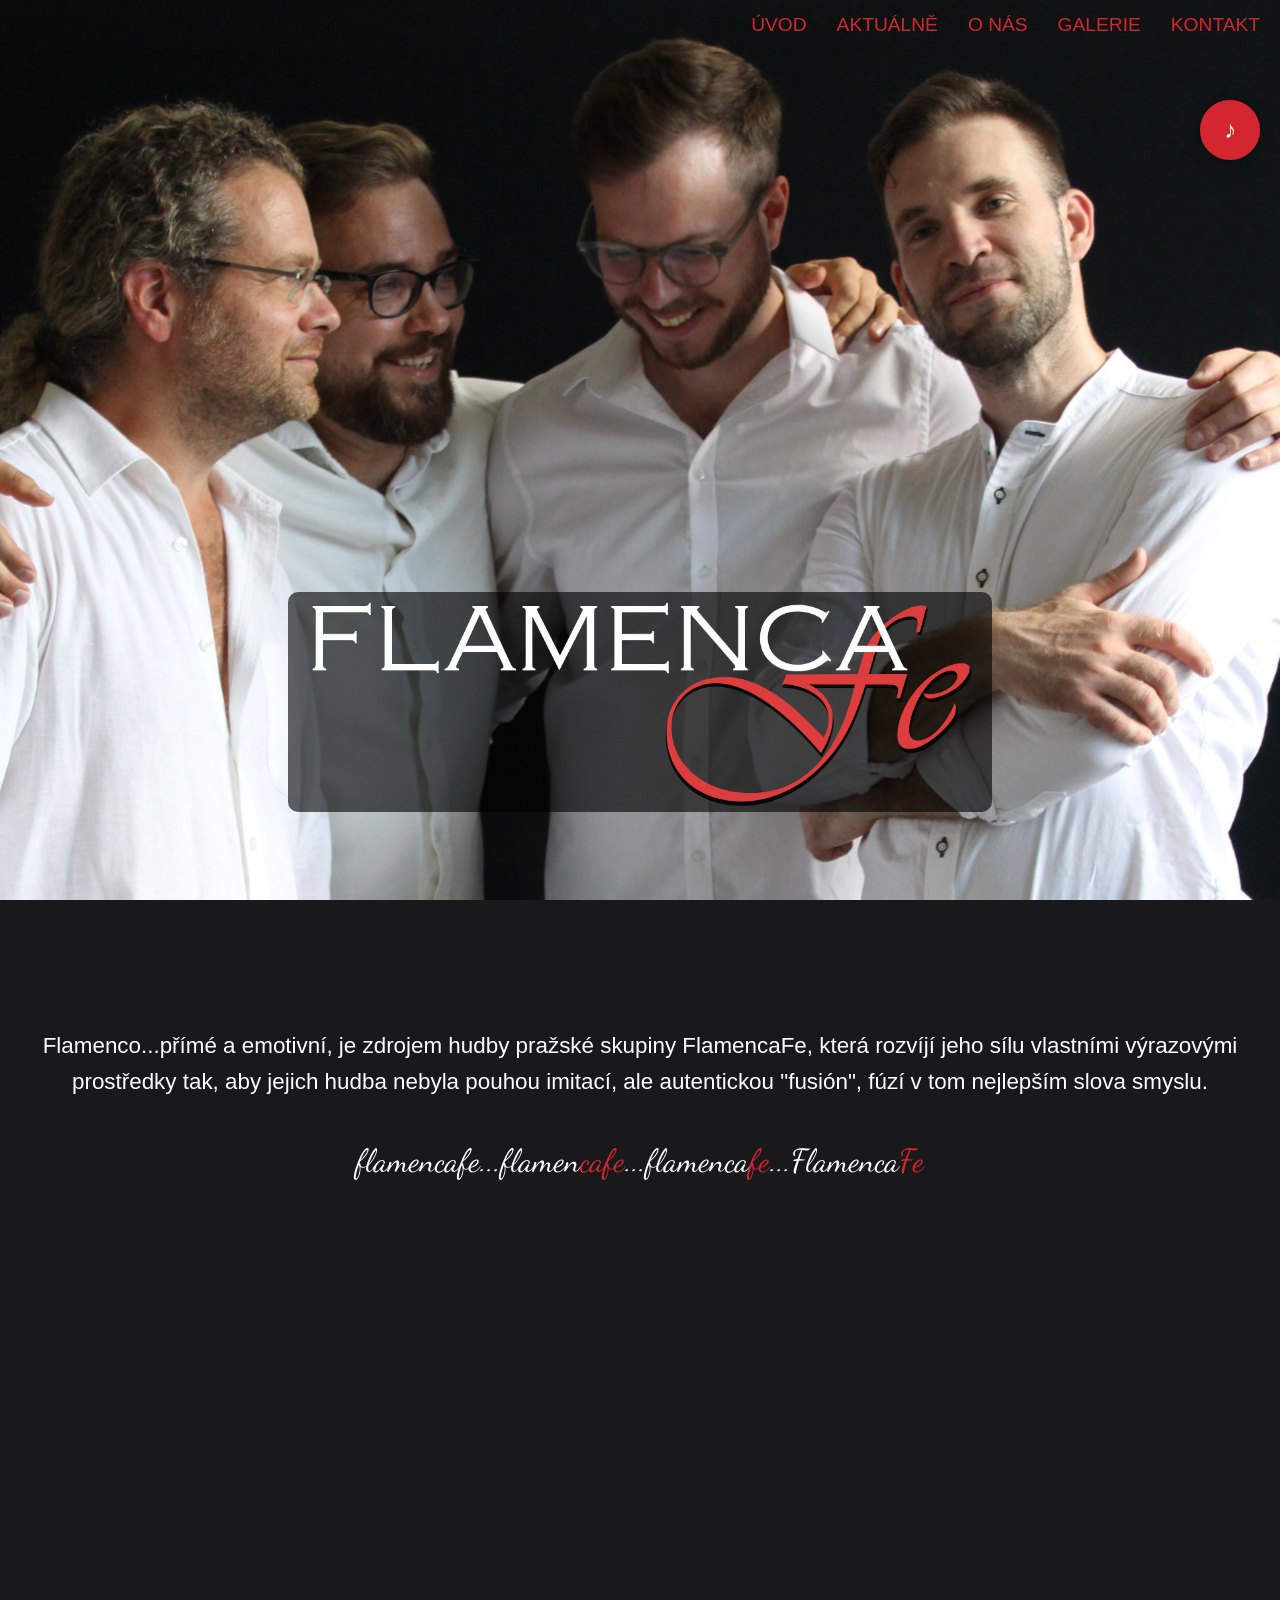
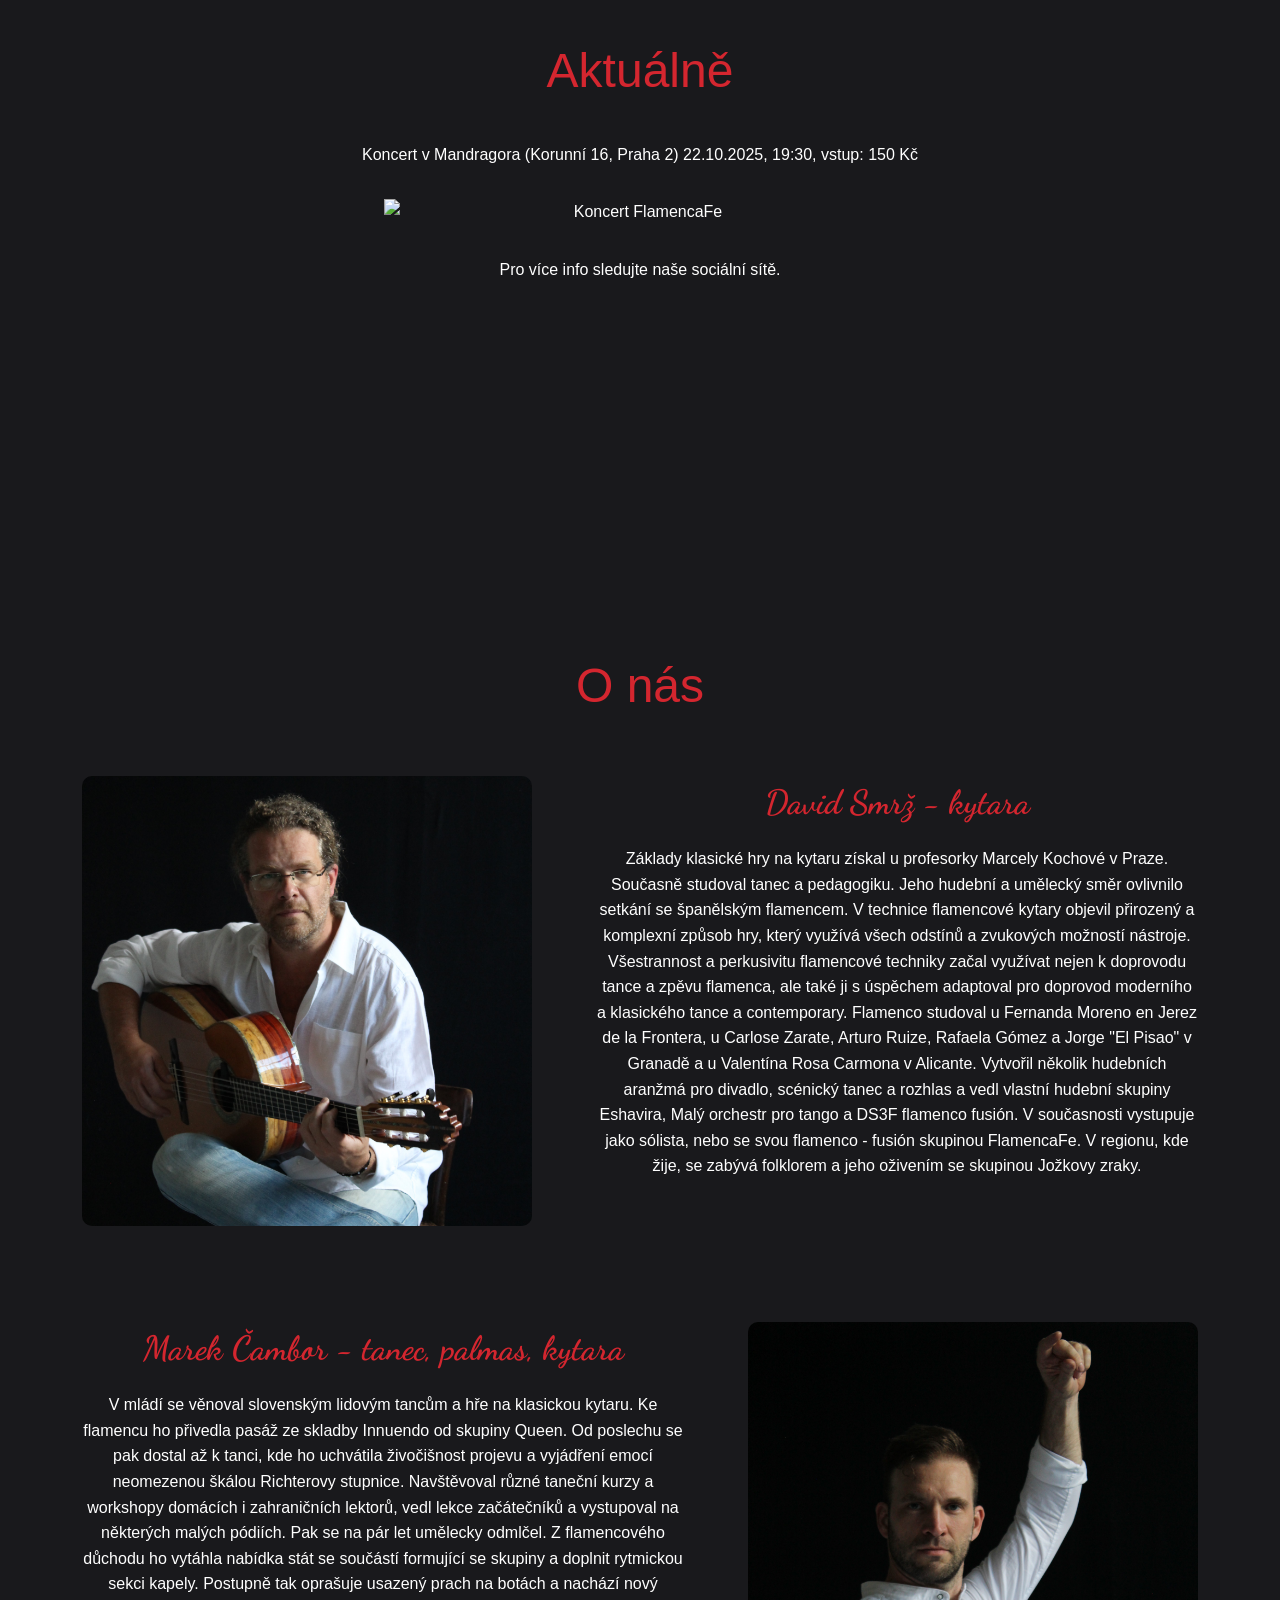
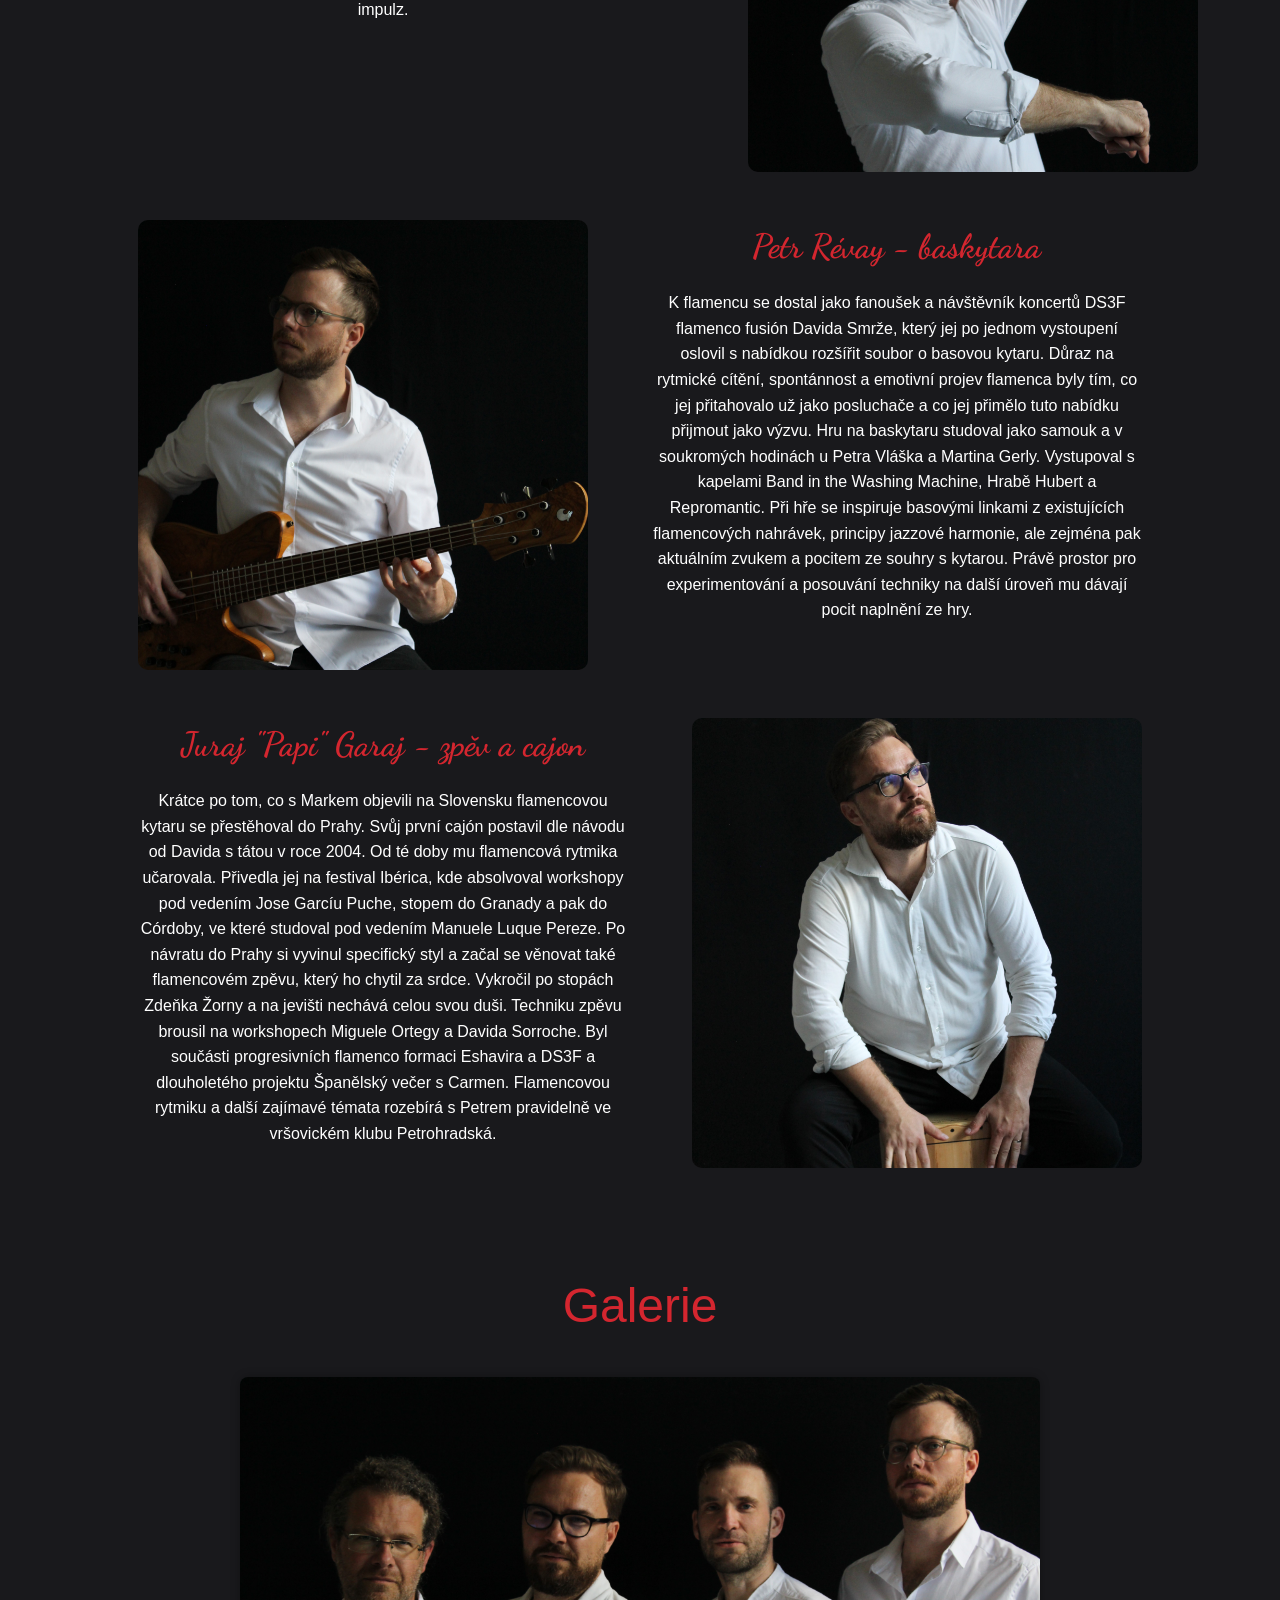
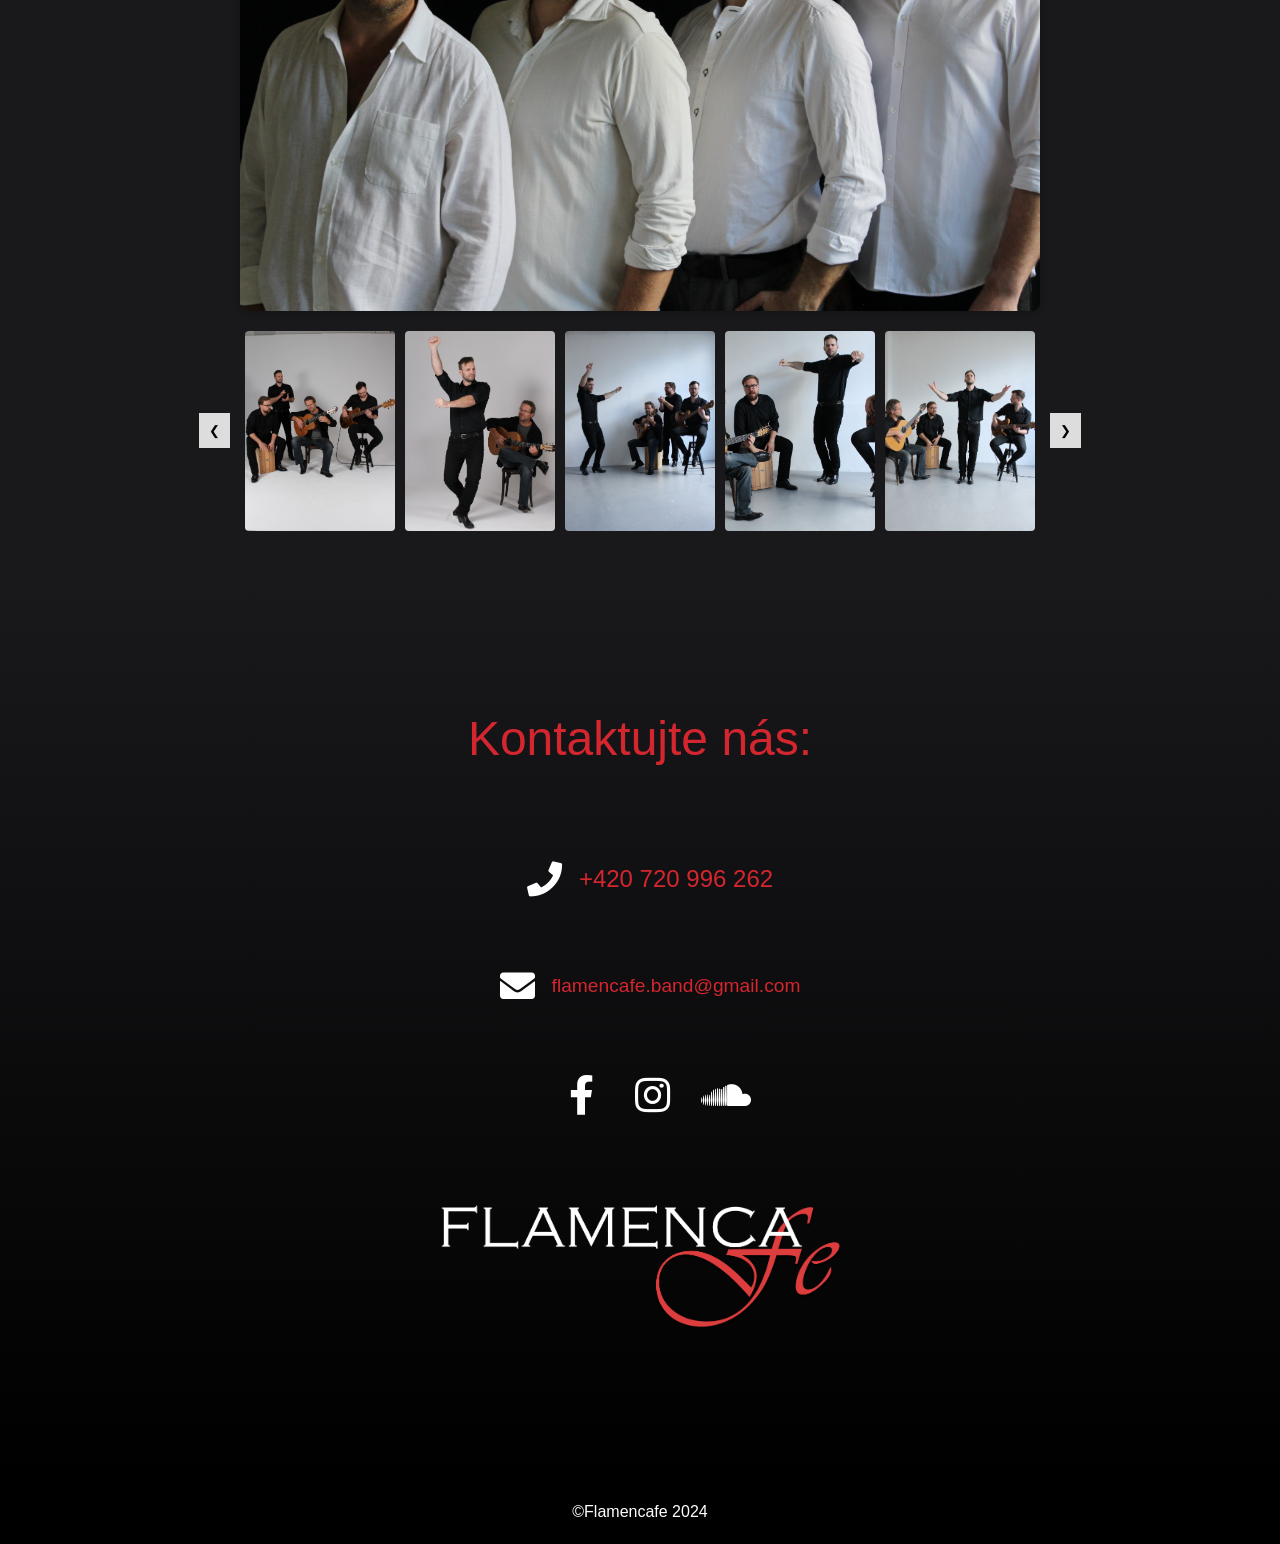
==== index.html @ 0afe52b1 "Add new band photo, cover photo, band members images and gallery styles corrections." ====
<!DOCTYPE html>
<html lang="cs">
<head>
  <meta charset="UTF-8">
  <meta name="viewport" content="width=device-width, initial-scale=1.0">
  <meta name="description" content="Prezenční stránky hudební skupiny hrajíci žánr Flamenco.">
  <meta name="google-site-verification" content="7YP0Dvv-go7dPs747GbkactQHM1KFZvN40IT4ejMWDQ" />
  <title>Flamencafe / flamenco hudební skupina<</title>
  <link rel="stylesheet" href="./styles/general.css">
  <link rel="stylesheet" href="./styles/header.css">
  <link rel="stylesheet" href="./styles/home.css">
  <link rel="stylesheet" href="./styles/about.css">
  <link rel="stylesheet" href="./styles/gallery.css">
  <link rel="stylesheet" href="./styles/contact.css">
  <link rel="stylesheet" href="./styles/footer.css">
  <link rel="stylesheet" href="./styles/responsive.css">
  <link rel="stylesheet" href="https://use.fontawesome.com/releases/v5.15.1/css/all.css">
</head>
<body> 
  <main>
  <header>
    <nav class="navbar" id="navbar">
      <div class="menu-icon" onclick="toggleMenu()">☰</div>
        <ul class="nav-links hide">
          <li class="nav-item">
            <a class="nav-link" href="#uvod">ÚVOD</a>
          </li> 
          <li class="nav-item">
            <a class="nav-link" href="#aktualne">AKTUÁLNĚ</a>
          </li>
          <li class="nav-item">
            <a class="nav-link" href="#onas">O NÁS</a>
          </li>
          <li class="nav-item">
            <a class="nav-link" href="#galerie">GALERIE</a>
          </li>
          <li class="nav-item">
            <a class="nav-link" href="#kontakty">KONTAKT</a>
          </li>
        </ul>
    </nav>
  </header>

  <section id="uvod">  
    <div class="custom-soundcloud">
      <button id="play-soundcloud" class="floating-note">
        ♪
      </button>
      <div id="soundcloud-player" class="soundcloud-player" style="display: none;">
      </div>
    </div>
    <div class="home-content">
      <img class="home-logo" src="./img/logo/FlamencafeLogo2.png" alt="Band logo">
    </div>   
  </section>

  <section class="intro-text">
    <div class="about-text">
      <p>
        Flamenco...přímé a emotivní, je zdrojem hudby pražské skupiny FlamencaFe, která rozvíjí jeho sílu vlastními výrazovými prostředky tak, aby jejich hudba nebyla pouhou imitací, ale autentickou "fusión", fúzí v tom nejlepším slova smyslu.
      </p>
      <p class="logo-variation">
         flamencafe...flamen<span>cafe</span>...flamenca<span>fe</span>...Flamenca<span>Fe</span>
      </p>
    </div>
  </section> 
    <section id="aktualne">
      <h1>Aktuálně</h1>
      <p>
        Koncert v Mandragora (Korunní 16, Praha 2) 22.10.2025, 19:30, vstup: 150 Kč
      </p>
      <img class="poster" src="./img/posters/mandragora-black.png" alt="Koncert FlamencaFe">
      <p>
        Pro více info sledujte naše sociální sítě.
      </p>
    </section>

    <section id="onas">
      <div class="about-content"> 
        <h1>O nás</h1>
        <div class="band-members">
          <div class="about-member-container">
          <div class="about-member">
            <div class="img-member">
              <div class="img-member-container">
                <img src="./img/portrets/david.JPG" alt="band member">
              </div>
            </div>
            <article class="member-info">
              <div class="member-name">
                <h3>David Smrž - kytara</h3>
              </div>
                <div class="member-bio">
                  <p>
                    Základy klasické hry na kytaru získal u profesorky Marcely Kochové v Praze. Současně studoval tanec a pedagogiku. 
                    Jeho hudební a umělecký směr ovlivnilo setkání se španělským flamencem. V technice flamencové kytary objevil přirozený a komplexní způsob hry, který využívá všech odstínů a zvukových možností nástroje. Všestrannost a perkusivitu flamencové techniky začal využívat nejen k doprovodu tance a zpěvu flamenca, ale také ji s úspěchem adaptoval pro doprovod moderního a klasického tance a contemporary.  
                    Flamenco studoval u Fernanda Moreno en Jerez de la Frontera, u Carlose Zarate, Arturo Ruize, Rafaela Gómez a Jorge "El Pisao" v Granadě a u Valentína Rosa Carmona v Alicante. 
                    Vytvořil několik hudebních aranžmá pro divadlo, scénický tanec a rozhlas a vedl vlastní hudební skupiny Eshavira, Malý orchestr pro tango a DS3F flamenco fusión.   
                    V současnosti vystupuje jako sólista, nebo se svou flamenco - fusión skupinou FlamencaFe. V regionu, kde žije, se zabývá  folklorem a jeho oživením se skupinou Jožkovy zraky.
                  </p>
                </div>
              </article>
              </div>
            </div>
          <div class="about-member-container">
            <div class="about-member">
              <article class="member-info">
                <div class="member-name">
                  <h3>Marek Čambor - tanec, palmas, kytara </h3>
                </div>
                <div class="member-bio">
                  <p>
                    V mládí se věnoval slovenským lidovým tancům a hře na klasickou kytaru. 
                    Ke flamencu ho přivedla pasáž ze skladby Innuendo od skupiny Queen. Od poslechu se pak dostal až k tanci, kde ho uchvátila živočišnost projevu a vyjádření emocí neomezenou škálou Richterovy stupnice. 
                    Navštěvoval různé taneční kurzy a workshopy domácích i zahraničních lektorů, vedl lekce začátečníků a vystupoval na některých malých pódiích. Pak se na pár let umělecky odmlčel. 
                    Z flamencového důchodu ho vytáhla nabídka stát se součástí formující se skupiny a doplnit rytmickou sekci kapely. Postupně tak oprašuje usazený prach na botách a nachází nový impulz.
                  </p>
                </div>
              </article>
            <div class="img-member">
              <div class="img-member-container">
                <img src="./img/portrets/marek.JPG" alt="band member"> 
              </div>
            </div>
          </div>
          <div class="about-member-container">
            <div class="about-member">
              <div class="img-member">
                <div class="img-member-container">
                  <img src="./img/portrets/petr.JPG" alt="band member">
                </div>
              </div>
              <article class="member-info">
                <div class="member-name">
                  <h3>Petr Révay - baskytara</h3>
                </div>
                <div class="member-bio">
                  <p>
                    K flamencu se dostal jako fanoušek a návštěvník koncertů DS3F flamenco fusión Davida Smrže, který jej po jednom vystoupení oslovil s nabídkou rozšířit soubor o basovou kytaru. 
                    Důraz na rytmické cítění, spontánnost a emotivní projev flamenca byly tím, co jej přitahovalo už jako posluchače a co jej přimělo tuto nabídku přijmout jako výzvu. 
                    Hru na baskytaru studoval jako samouk a v soukromých hodinách u Petra Vláška a Martina Gerly. 
                    Vystupoval s kapelami Band in the Washing Machine, Hrabě Hubert a Repromantic. 
                    Při hře se inspiruje basovými linkami z existujících flamencových nahrávek, principy jazzové harmonie, ale zejména pak aktuálním zvukem a pocitem ze souhry s kytarou. 
                    Právě prostor pro experimentování a posouvání techniky na další úroveň mu dávají pocit naplnění ze hry.
                  </p>
                </div>
              </article>
            </div>
          </div>
          <div class="about-member-container">
            <div class="about-member">
              <article class="member-info">
                <div class="member-name">
                  <h3>Juraj "Papi" Garaj - zpěv a cajon</h3>
                </div>
                <div class="member-bio">
                  <p>
                    Krátce po tom, co s Markem objevili na Slovensku flamencovou kytaru se přestěhoval do Prahy. Svůj první cajón postavil dle návodu od Davida s tátou v roce 2004. Od té doby mu flamencová rytmika učarovala. Přivedla jej na festival Ibérica, kde absolvoval workshopy pod vedením Jose Garcíu Puche, stopem do Granady a pak do Córdoby, ve které studoval pod vedením Manuele Luque Pereze. Po návratu do Prahy si vyvinul specifický styl a začal se věnovat také flamencovém zpěvu, který ho chytil za srdce. Vykročil po stopách Zdeňka Žorny a na jevišti nechává celou svou duši. Techniku zpěvu brousil na workshopech Miguele Ortegy a Davida Sorroche. Byl součásti progresivních flamenco formaci Eshavira a DS3F a dlouholetého projektu Španělský večer s Carmen. Flamencovou rytmiku a další zajímavé témata rozebírá s Petrem pravidelně ve vršovickém klubu Petrohradská.
                  </p>
                </div>
              </article>
            <div class="img-member">
              <div class="img-member-container">
                <img src="./img/portrets/duri.JPG" alt="band member"> 
              </div>
              </div>
            </div>
            </div>
          </div>
        </div>
    </section>

    <div id="myModal" class="modal">
      <span class="close">&times;</span>
      <img class="modal-content" id="img01">
      <div id="caption"></div>
      <a class="modal-arrow_p" onclick="previousImage()">&#10094;</a>
      <a class="modal-arrow_n" onclick="nextImage()">&#10095;</a>
    </div>

    <section id="galerie">
      <div class="gallery">
        <h1>Galerie</h1>
        <div class="main-photo-container">
            <img id="mainImage" src="./img/gallery/IMG_0416.JPG" alt="Fotka skupiny FlamencaFe" onclick="openModal()">
        </div>
        <div class="preview-container">
            <button class="slide-arrow prev-arrow">&#10094;</button>
            <div class="preview-slider">
                <img class="preview-photo" onclick="changeMainImage('./img/gallery/IMG_0032.jpg')" src="./img/gallery/IMG_0032.jpg" alt="FlamencaFe skupina">
                <img class="preview-photo" onclick="changeMainImage('./img/gallery/IMG_0100.JPG')" src="./img/gallery/IMG_0100.JPG" alt="FlamencaFe skupina">
                <img class="preview-photo" onclick="changeMainImage('./img/gallery/IMG_0221.JPG')" src="./img/gallery/IMG_0221.JPG" alt="FlamencaFe skupina">
                <img class="preview-photo" onclick="changeMainImage('./img/gallery/IMG_0257.JPG')" src="./img/gallery/IMG_0257.JPG" alt="FlamencaFe skupina">
                <img class="preview-photo" onclick="changeMainImage('./img/gallery/IMG_0325.JPG')" src="./img/gallery/IMG_0325.JPG" alt="FlamencaFe skupina">
                <img class="preview-photo" onclick="changeMainImage('./img/gallery/IMG_0416.JPG')" src="./img/gallery/IMG_0416.JPG" alt="FlamencaFe skupina">
                <img class="preview-photo" onclick="changeMainImage('./img/gallery/IMG_0425.JPG')" src="./img/gallery/IMG_0425.JPG" alt="FlamencaFe skupina">
                <img class="preview-photo" onclick="changeMainImage('./img/gallery/IMG_0506.JPG')" src="./img/gallery/IMG_0506.JPG" alt="FlamencaFe skupina">
                <img class="preview-photo" onclick="changeMainImage('./img/gallery/IMG_0508.JPG')" src="./img/gallery/IMG_0508.JPG" alt="FlamencaFe skupina">
                <img class="preview-photo" onclick="changeMainImage('./img/gallery/IMG_0518.JPG')" src="./img/gallery/IMG_0518.JPG" alt="FlamencaFe skupina">
                <img class="preview-photo" onclick="changeMainImage('./img/gallery/IMG_9525-min.jpg')" src="./img/gallery/IMG_9525-min.jpg" alt="FlamencaFe skupina">
            </div>
            <button class="slide-arrow next-arrow">&#10095;</button>
        </div>
      </div>
    </section>
    <section id="kontakty">
      <div class="contact-content">
        <h1 class="contact-title">Kontaktujte nás:</h1>
          <div class="phone-wrap">
            <i class="fas fa-phone"></i><span class="phone">+420 720 996 262</span>
          </div>
          <div class="email-wrap">
            <a href="mailto:flamencafe.band@gmail.com"><i class="fas fa-envelope"></i>flamencafe.band@gmail.com</a>
          </div>
          <div class="social-icons">
            <a href="https://www.facebook.com/musicaflamencafe" class="social-icon" target="_blank"><i class="fab fa-facebook-f"></i></a>
            <a href="https://www.instagram.com/flamencafe/" class="social-icon" target="_blank"><i class="fab fa-instagram"></i></a>
            <a href="https://soundcloud.com/flamencafe" class="social-icon" target="_blank"><i class="fab fa-soundcloud"></i></a>
          </div>
          <div class="logo-wrap">
            <a href="./index.html">
              <img class="logo" src="./img/logo/FlamencafeLogo2.png" alt="Flamencafe logo">
            </a>            
          </div>
        </div>
    </section>

    <footer>
      <div class="footer-content">
        <span><a class="footer-link">&copy;Flamencafe 2024</a></span>
      </div>  
    </footer> 
  </main>
  
<script src="./flamencaFe.js"></script>
</body>
</html>
---- styles/general.css ----
:root {
  --primary-color: #D4262F;
  --secondary-color: #000000;
  --terciary-color: #ffffff;
  --bg-color: #19191c;
  /* --bg-color: #1E1E1E; */
  --nav-bg_mobile: rgb(0, 0, 0, 0.7);
  --nav-text_color: #e80215;
}

*,
::after,
::before {
  box-sizing: border-box;
  margin: 0;
  padding: 0;
}

main {
  background-color: var(--bg-color);
  height: 100vh;
  height: 100%;
}

body {
  font-family: Verdana, Geneva, Tahoma, sans-serif;
  font-size: 16px;
  line-height: 1.6;
  overflow: hidden;
  overflow-y: auto;
  -ms-overflow-style: none;
  scrollbar-width: none;
}

body::-webkit-scrollbar {
  display: none;
}

/* Sections */
section {
  display: flex;
  justify-content: center;
  align-items: center;
  flex-direction: column;
  text-align: center;
  min-height: 100vh;
  width: 100%;
  background-color: var(--bg-color);
  color: var(--terciary-color);
  padding-bottom: 3rem;
}

.p {
  text-shadow: 0 4px 8px rgba(0, 0, 0);
}

h1 {
  text-align: center;
  margin-top: 2rem;
  margin-bottom: 2rem;
  font-size: 48px;
  font-weight: 500;
  color: var(--primary-color);
}

span {
  color: var(--primary-color)
}
---- styles/header.css ----
header {
  background: none;
  background: #131313f0;
  position: relative;
  top: 0px;
  left: 0;
  width: 100%;
  z-index: 1000;
  margin: 0 auto;
}

.navbar {
  background: none;
  background-color: rgba(19, 19, 19, 0.1);
  position: fixed;
  display: flex;
  justify-content: flex-end;
  align-items: center;
  max-width: 1700px;
  width: 100%;
  height: 50px;
  z-index: 1;
}

.nav-menu {
  background-color: transparent;
}

.nav-links {
  background-color: transparent;
  list-style: none;
  display: flex;
  align-items: center;
}

.nav-item {
  background-color: transparent;
  margin-right: 10px;
}

.nav-link {
  background-color: transparent;
  color: var(--primary-color);
  text-align: center;
  padding: 14px 10px;
  text-decoration: none;
  font-size: 1.2rem;
  font-weight: 500;
  display: block;
  cursor: pointer;
}

.nav-link:hover {
  color: var(--terciary-color);
}

.menu-icon {
  background-color: transparent;
  display: none;
  font-size: 30px;
  color: var(--primary-color);
  cursor: pointer;
  padding-left: 1rem;
}

.menu-icon.active {
  color: var(--primary-color);
}

.nav-other-sections { 
  background-color: #131313f0;
 }

.nav-other-sections .nav-link {
  color: var(--primary-color);
}

.nav-other-sections .nav-link:hover {
  color: #fff !important; 
}
---- styles/home.css ----
section#uvod {
  background-image: url('../img/cover/newcover.JPG');
  background-size: 100% auto;
  background-position: 60% top;
  background-repeat: no-repeat;
  height: 80vh;
  width: 100%;
  position: relative;
  z-index: 1;
}

.intro-text {
  background-color: var(--bg-color);
  color: var(--terciary-color);
  margin-top: 1rem;
  margin-bottom: 1rem;
  text-align: center;
  min-height: auto;
  padding: 2rem 0;
}

.home-logo {
  width: 55%;
  position: relative;
  top: 280px;
  right: 0%;
  background-color: rgba(0, 0, 0, 0.611);
  border-radius: 10px;
}

.custom-soundcloud {
  position: relative; 
  width: 100%;
}

.floating-note {
  position: fixed; 
  top: 100px;
  right: 20px; 
  width: 60px;
  height: 60px;
  background-color: var(--primary-color);
  color: var(--terciary-color);
  border: 3px solid var(--primary-color);
  border-radius: 50%;
  cursor: pointer;
  font-size: 24px;
  font-weight: bold;
  display: flex;
  align-items: center;
  justify-content: center;
  transition: all 0.3s ease;
  box-shadow: 0 4px 15px rgba(0, 0, 0, 0.3);
  z-index: 10001;
  animation: float 3s ease-in-out infinite;
}

.floating-note:hover {
  background-color: #b00000;
  transform: scale(1.1);
  box-shadow: 0 6px 20px rgba(0, 0, 0, 0.4);
}

@keyframes float {
  0%, 100% {
    transform: translateY(0px);
  }
  50% {
    transform: translateY(-10px);
  }
}

.soundcloud-button:hover {
  background-color: #b00000;
}

.soundcloud-player {
  position: fixed; 
  top: 100px; 
  right: 20px; 
  width: 300px;
  transition: all 0.3s ease; 
  display: none; 
  z-index: 999;
}

@media (max-width: 950px) {
  .floating-note {
    top: 60px;
    right: 15px;
    width: 50px;
    height: 50px;
    font-size: 20px;
    z-index: 10002;
  }

  .soundcloud-player {
    top: 120px;
    right: 15px;
    width: 250px;
    z-index: 10001;
  }
}

@media (max-width: 480px) {
  .floating-note {
    top: 60px;
    right: 10px;
    width: 45px;
    height: 45px;
    font-size: 18px;
    z-index: 10002;
  }

  .soundcloud-player {
    top: 120px;
    right: 10px;
    width: 200px;
    z-index: 10001;
  }
}
---- styles/about.css ----
@import url('https://fonts.googleapis.com/css2?family=Dancing+Script:wght@400..700&family=Great+Vibes&family=Rosarivo:ital@0;1&display=swap');

.about-content {
  text-align: center;
}

.about-text {
  display: flex;
  flex-direction: column;
  align-items: center;
  justify-content: center;
  gap: 2.3rem;
  margin-top: 5rem;
  margin-bottom: 5rem;
  font-size: 1.4rem;
}

h3 {
  font-size: 2.1rem;
  font-family: 'Dancing Script', serif;
  color: var(--primary-color);
}

.logo-variation {
  font-family: 'Dancing Script', serif;
  font-size: 2rem;
}

.about-title {
  text-align: center;
  font-size: 2.5rem;
  font-family: 'Dancing Script', serif;
  color: var(--primary-color);
  margin: 3rem 0;
}

.band-members {
  display: flex;
  flex-direction: column;
  align-items: center;
  gap: 6rem;
  width: 100%;
  padding: 20px;
}

.about-member {
  width: 100%;
  display: flex;
  flex-direction: row;
  gap: 4rem;
  align-items: start;
}

.img-member-container {
  position: relative;
  width: 450px; 
  padding-top: 450px; 
  height: auto;
  overflow: hidden; 
  border-radius: 10px; 
}

.img-member-container img {
  position: absolute;
  top: 0;
  left: 0;
  width: 100%;
  height: 100%;
  object-fit: cover;
  object-position: center top;
}

.img-member-container img[src*="david.JPG"] {
  object-position: center 30%;
}

.member-info {
  display: flex;
  flex-direction: column;
  align-items: center;
  gap: 1rem;
}

.about-member-container {
  display: flex;
  flex-direction: column;
  align-items: center;
  gap: 3rem;
  width: 90%;
}

.member-name {
  display: flex;
  justify-content: center;
  width: 100%;
}
---- styles/gallery.css ----
.gallery .main-photo-container img {
  width: 100%;
  max-width: 800px;
  display: block;
  margin: 0 auto;
  border-radius: 8px;
  box-shadow: 0 0 10px rgba(0, 0, 0, 0.3);
}

.preview-container {
  display: flex;
  align-items: center;
  justify-content: center;
  margin-top: 20px;
}

.preview-slider {
  display: flex;
  overflow-x: auto;
  scrollbar-width: none;
  max-width: 800px;
}

.preview-slider::-webkit-scrollbar {
  display: none;
}

.preview-photo {
  min-width: 150px; 
  margin: 0 5px; 
  cursor: pointer;
  border-radius: 4px;
  object-fit: cover;
  -o-object-fit: cover;
}

.slide-arrow {
  cursor: pointer;
  background: #ddd;
  border: none;
  padding: 10px;
  margin: 0 10px;
}

.modal-arrow_p,
.modal-arrow_n {
  cursor: pointer;
  background: #ddd;
  position: fixed;
  border: none;
  padding: 20px;
  margin: 0 20px;
}

.modal-arrow_p {
  left: 0;
  transform: translateY(-50%);
}

.modal-arrow_n {
  right: 0;
  transform: translateY(-50%);
}


/* Styl pro modální okno */
.modal {
  display: none; 
  position: fixed; 
  z-index: 1; 
  padding-top: 100px; 
  left: 0;
  top: 0;
  width: 100%; 
  height: 100%; 
  overflow: auto; 
  background-color: rgb(0,0,0); 
  background-color: rgba(0,0,0,0.9); 
}

.modal-content {
  margin: auto;
  display: block;
  width: 80%;
  max-width: 700px;
}

.close {
  position: absolute;
  top: 15px;
  right: 35px;
  color: #f1f1f1;
  font-size: 40px;
  font-weight: bold;
  transition: 0.3s;
}

.close:hover,
.close:focus {
  color: #bbb;
  text-decoration: none;
  cursor: pointer;
}

.zoom {
  transition: transform .2s; /* Animation */
  margin: 0 auto;
}

.zoom:hover {
  transform: scale(1.5); /* (150% zoom - Note: if the zoom is too large, it will go outside of the viewport) */
}

.zoomed {
  transform: scale(2); /* (200% zoom - Note: if the zoom is too large, it will go outside of the viewport) */
}


/* POSTER */
.poster {
  width: 40%;
  margin-top: 2rem;
  margin-bottom: 2rem;
}

/* Responsive Styles */
@media screen and (max-width: 768px) {
  .preview-photo {
    min-width: 100px;
  }

  .preview-slider {
    max-width: 500px;
  }

  .poster {
    width: 80%;
  }
}

@media screen and (max-width: 500px) {
  .preview-photo {
    min-width: 80px;
  }

  .preview-slider {
    max-width: 300px;
  }

}
---- styles/contact.css ----
#kontakty {
  display: flex;
  gap: 1rem;
  background: linear-gradient(180deg, rgba(25,25,28,1) 0%, rgba(0,0,0,1) 100%);
}

.contact-content {
  display: flex;
  flex-direction: column;
  justify-content: center;
  align-items: center;
  gap: 2rem;
  padding: 3rem;
}

.phone-wrap {
  display: flex;
  flex-direction: row;
  align-items: center;
  gap: 2rem;
}

.phone {
  font-size: 1.5rem;
}

.email-wrap a {
  display: flex;
  flex-direction: row;
  align-items: center;
  gap: 2rem;
  text-decoration: none;
  color: var(--primary-color);
  font-size: 1.2rem;
}

.fas {
  padding: 20px;
  font-size: 35px;
  width: 40px;
  text-align: center;
  text-decoration: none;
  color: var(--terciary-color);
}

.social-icons {
  width: 10%;
  display: flex;
  flex-direction: row;
  justify-content: center;
  align-items: center;
  gap: 1rem;
}

.fab {
  padding: 20px;
  font-size: 40px;
  width: 50px;
  text-align: center;
  text-decoration: none;
  color: var(--terciary-color);
}

.fab:hover {
  opacity: 0.7;
  color: var(--primary-color);
}

.logo-wrap {
  width: 40%;
  align-items: center;
  margin-top: 2rem;
}

.logo {
  width: 90%;
  margin: 0 auto; 
}

@media screen and (max-width: 768px) {
  .contact-content {
    padding: 1rem;
  }

  .email-wrap {
    flex-direction: column;
    gap: 1rem;
  }

  .logo-wrap {
    width: 80%;
  }

  .logo {
    width: 100%;
  }

  /* Responsive CSS for mobile devices */
  #contact {
    flex-direction: column;
  }

  .phone-wrap {
    flex-direction: column;
    gap: 1rem;
  }

  .social-icons {
    width: 100%;
    justify-content: center;
  }

  .fab {
    font-size: 30px;
    padding: 10px;
  }
}
---- styles/footer.css ----
footer {
  background-color: #000000;
  color: var(--terciary-color);
  text-align: center;
  padding: 20px;
  position: relative;
  bottom: 0;
  width: 100%;
  z-index: 1;
  display: flex;
  justify-content: center;
  align-items: center;
}

.footer-content {
  width: 100%;
  display: flex;
  flex-direction: row;
  align-items: center;
  justify-content: center; 
}

.footer-link {
  text-decoration: none;
  color: var(--terciary-color);
}

/* .footer-link:hover {
  text-decoration: underline;
} */
---- styles/responsive.css ----
@media screen and (max-width: 1024px) {
  button[type="submit"] {
    width: 40%;
  }

  .about-member {
    flex-direction: column;
    align-items: center; 
  }

  .img-member-container {
    order: 1;
    margin: 0 auto;
  }

  .member-info {
    order: 2;
    text-align: center;
  }
}

@media screen and (max-width: 950px) {
  body {
    overflow: hidden;
    overflow-y: auto;
    font-size: 14px;
  }

  .menu-icon {
    display: block;
  }

  .navbar {
    justify-content: space-between;
  }

  .nav-links {
    position: absolute;
    top: 50px;
    width: 100%;
    flex-direction: column;
    align-items: start;
    background: #191818f0;
    padding: 2rem;
    font-size: 20px;
  }

  .nav-link {
    color: var(--terciary-color);
  }

  .nav-link:hover {
    color: var(--primary-color);
  }

  .nav-links.hide {
    display: none;
  }

  .bg-image,
  .bg-image::after {
    height: 50vh;
  }

  section {
    padding: 0 10px;
  }
}

@media screen and (max-width: 768px) {
  .about-member {
    flex-direction: column;
    width: 100%;
  }

  .band-members {
    flex-direction: column;
    align-items: center;
    width: 100%;
    gap: 4rem; 
  }

  .home-logo {
    width: 100%;
    position: relative;
    top: 150px;
  }

  .logo-variation {
    font-size: 1.5rem;
  }

}

@media screen and (max-width: 425px) {
  .about-content {
    width: 100%;
  }

  .band-members {
    flex-direction: column;
    align-items: center;
    width: 90%;
    gap: 2rem; 
  }

  .about-member-container {
    margin-bottom: 1rem;
    gap: 1rem;
  }

  .img-member-container {
    width: 90%;
    max-width: 450px;
    margin: 0 auto;
    padding-top: 2rem;
  }

  .member-info {
    text-align: center;
    width: 100%;
  }
 
  .img-member-container img {
    position: relative;
  }

  .logo-variation {
    font-size: 1.3rem;
  }

  body {
    font-size: 12px;
  }

}

@media screen and (max-width: 375px) {
  .band-members {
    gap: 1.5rem;
  }

  .about-member-container {
    margin-bottom: 0.5rem;
  }

  .home-logo {
    width: 100%;
    position: relative;
    top: 150px;
  }

  body {
    font-size: 12px;
  }
}

@media screen and (max-width: 320px) {
  .band-members {
    gap: 1rem;
  }

  .about-member-container {
    margin-bottom: 0.25rem;
  }

  .home-logo {
    width: 100%;
    position: relative;
    top: 150px;
  }

  .logo-variation {
    font-size: 1rem;
  }

  body {
    font-size: 12px;
  }
}
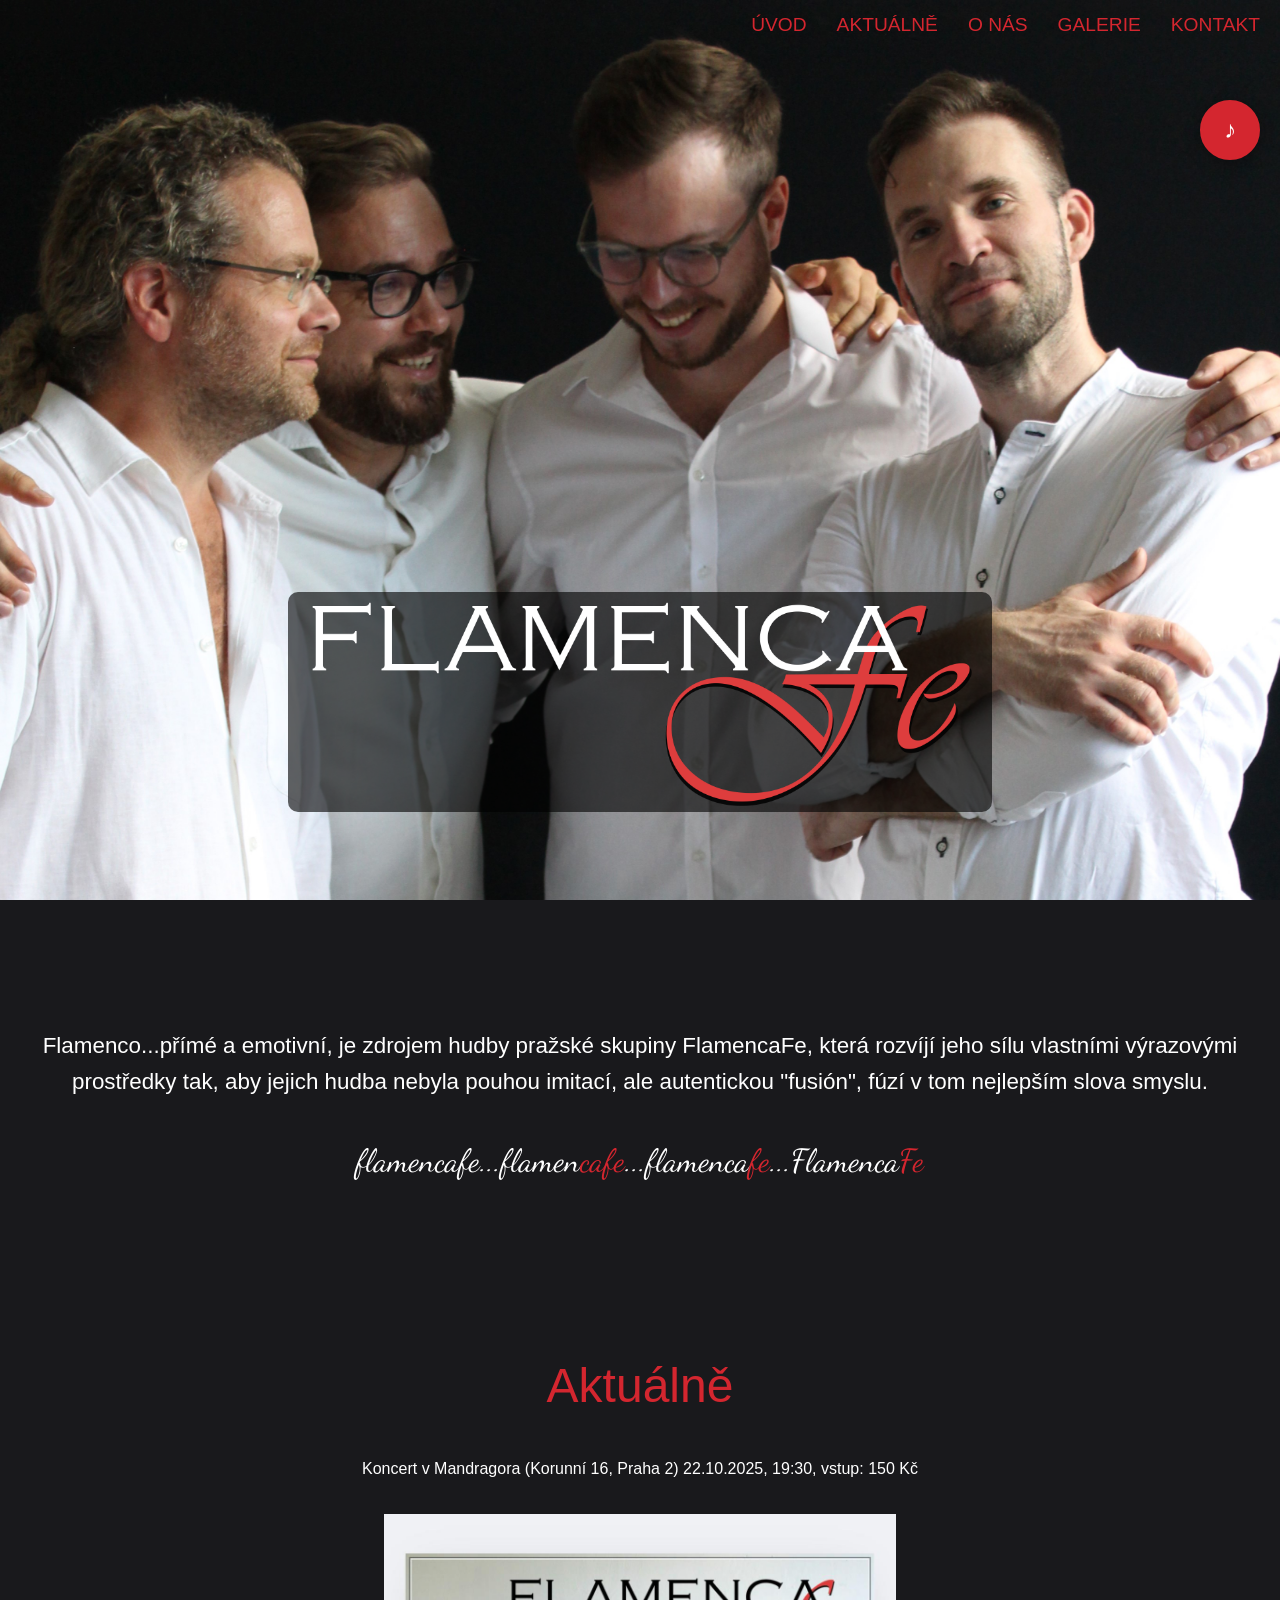
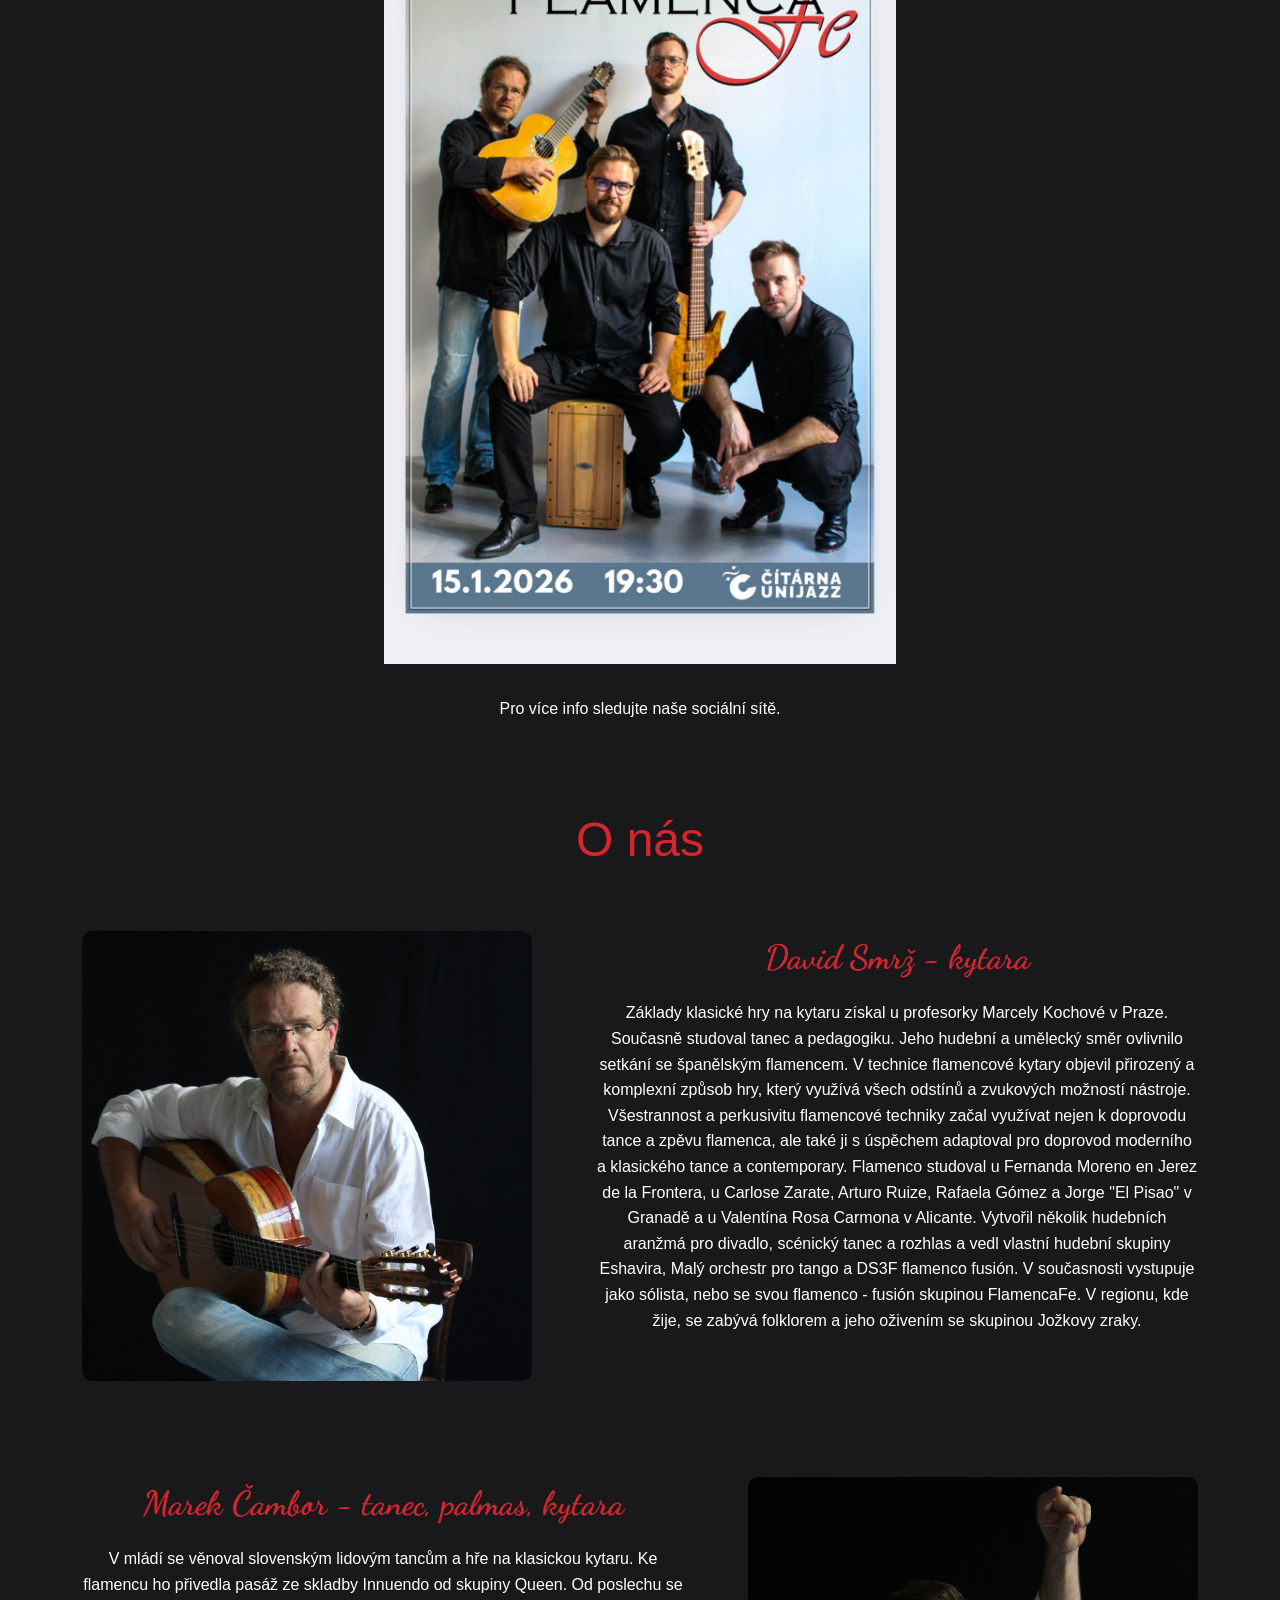
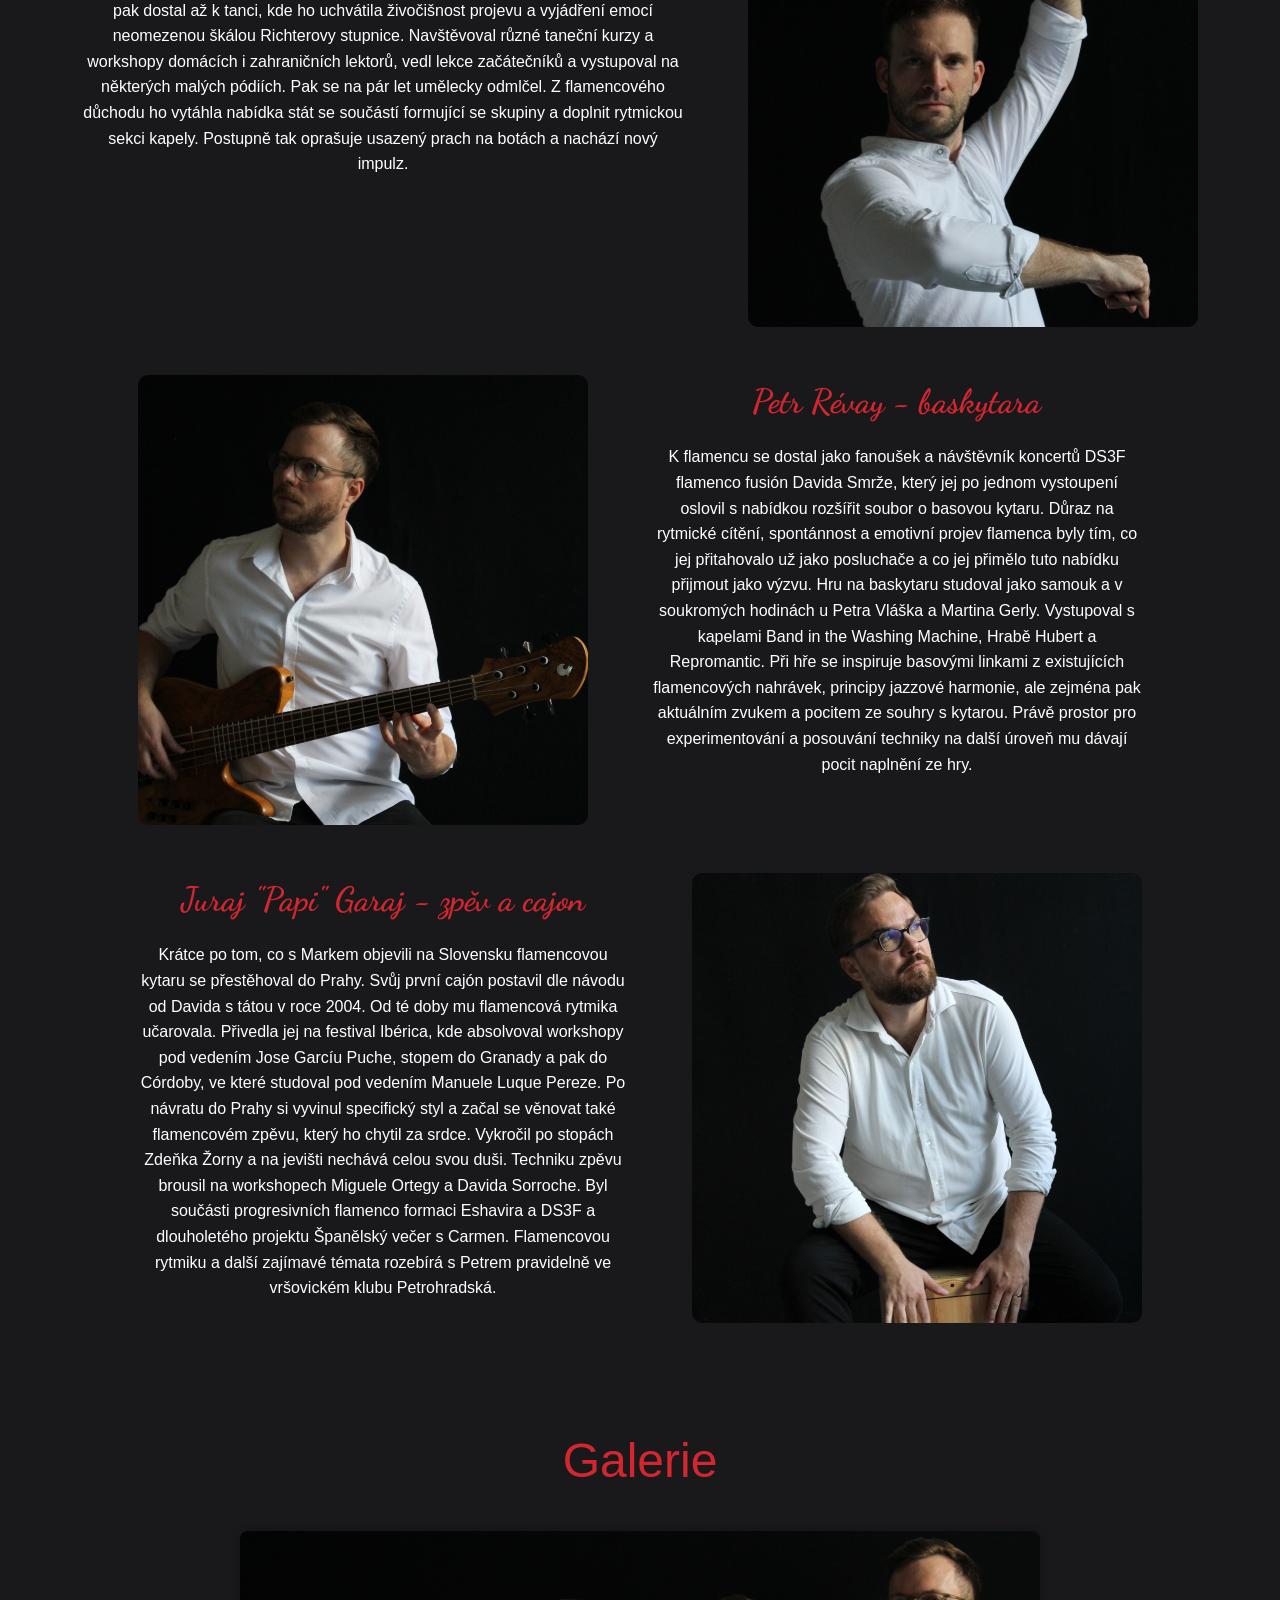
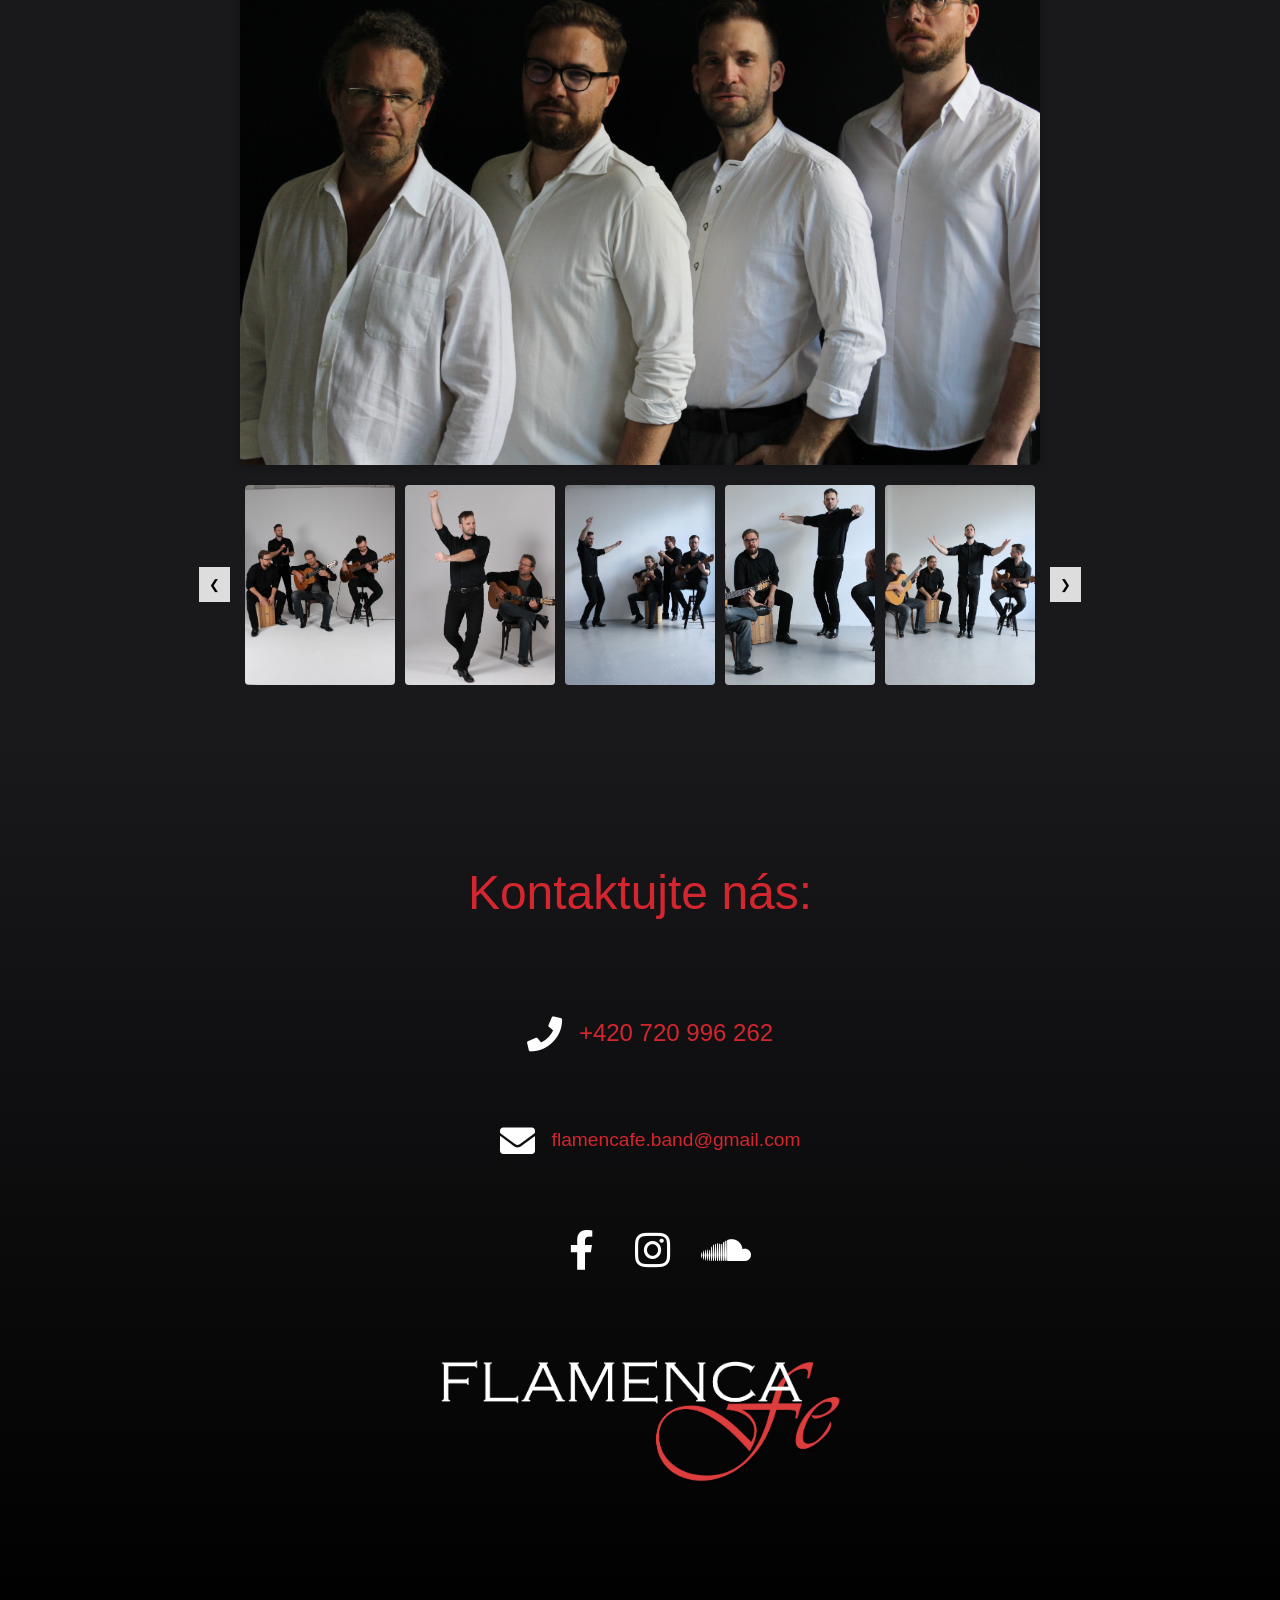
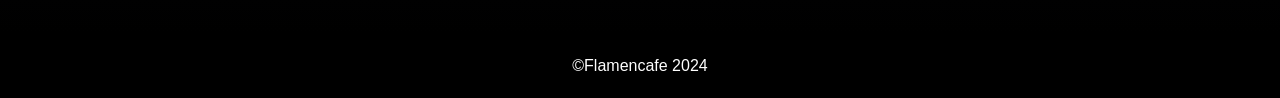
==== commit b95a9d56: "add new concert poster" ====
--- a/index.html
+++ b/index.html
@@ -6,6 +6,7 @@
   <meta name="description" content="Prezenční stránky hudební skupiny hrajíci žánr Flamenco.">
   <meta name="google-site-verification" content="7YP0Dvv-go7dPs747GbkactQHM1KFZvN40IT4ejMWDQ" />
   <title>Flamencafe / flamenco hudební skupina<</title>
+  <link rel="preload" href="./styles/general.css" as="style">
   <link rel="stylesheet" href="./styles/general.css">
   <link rel="stylesheet" href="./styles/header.css">
   <link rel="stylesheet" href="./styles/home.css">
@@ -69,7 +70,7 @@
       <p>
         Koncert v Mandragora (Korunní 16, Praha 2) 22.10.2025, 19:30, vstup: 150 Kč
       </p>
-      <img class="poster" src="./img/posters/mandragora-black.png" alt="Koncert FlamencaFe">
+      <img class="poster" src="./img/posters/uniJazz.jpeg" alt="Koncert FlamencaFe">
       <p>
         Pro více info sledujte naše sociální sítě.
       </p>
@@ -83,7 +84,7 @@
           <div class="about-member">
             <div class="img-member">
               <div class="img-member-container">
-                <img src="./img/portrets/david.JPG" alt="band member">
+                <img src="./img/portrets/david.JPG" alt="band member" loading="lazy">
               </div>
             </div>
             <article class="member-info">
@@ -119,7 +120,7 @@
               </article>
             <div class="img-member">
               <div class="img-member-container">
-                <img src="./img/portrets/marek.JPG" alt="band member"> 
+                <img src="./img/portrets/marek.JPG" alt="band member" loading="lazy"> 
               </div>
             </div>
           </div>
@@ -127,7 +128,7 @@
             <div class="about-member">
               <div class="img-member">
                 <div class="img-member-container">
-                  <img src="./img/portrets/petr.JPG" alt="band member">
+                  <img src="./img/portrets/petr.JPG" alt="band member" loading="lazy">
                 </div>
               </div>
               <article class="member-info">
@@ -161,7 +162,7 @@
               </article>
             <div class="img-member">
               <div class="img-member-container">
-                <img src="./img/portrets/duri.JPG" alt="band member"> 
+                <img src="./img/portrets/duri.JPG" alt="band member" loading="lazy"> 
               </div>
               </div>
             </div>
@@ -187,17 +188,17 @@
         <div class="preview-container">
             <button class="slide-arrow prev-arrow">&#10094;</button>
             <div class="preview-slider">
-                <img class="preview-photo" onclick="changeMainImage('./img/gallery/IMG_0032.jpg')" src="./img/gallery/IMG_0032.jpg" alt="FlamencaFe skupina">
-                <img class="preview-photo" onclick="changeMainImage('./img/gallery/IMG_0100.JPG')" src="./img/gallery/IMG_0100.JPG" alt="FlamencaFe skupina">
-                <img class="preview-photo" onclick="changeMainImage('./img/gallery/IMG_0221.JPG')" src="./img/gallery/IMG_0221.JPG" alt="FlamencaFe skupina">
-                <img class="preview-photo" onclick="changeMainImage('./img/gallery/IMG_0257.JPG')" src="./img/gallery/IMG_0257.JPG" alt="FlamencaFe skupina">
-                <img class="preview-photo" onclick="changeMainImage('./img/gallery/IMG_0325.JPG')" src="./img/gallery/IMG_0325.JPG" alt="FlamencaFe skupina">
-                <img class="preview-photo" onclick="changeMainImage('./img/gallery/IMG_0416.JPG')" src="./img/gallery/IMG_0416.JPG" alt="FlamencaFe skupina">
-                <img class="preview-photo" onclick="changeMainImage('./img/gallery/IMG_0425.JPG')" src="./img/gallery/IMG_0425.JPG" alt="FlamencaFe skupina">
-                <img class="preview-photo" onclick="changeMainImage('./img/gallery/IMG_0506.JPG')" src="./img/gallery/IMG_0506.JPG" alt="FlamencaFe skupina">
-                <img class="preview-photo" onclick="changeMainImage('./img/gallery/IMG_0508.JPG')" src="./img/gallery/IMG_0508.JPG" alt="FlamencaFe skupina">
-                <img class="preview-photo" onclick="changeMainImage('./img/gallery/IMG_0518.JPG')" src="./img/gallery/IMG_0518.JPG" alt="FlamencaFe skupina">
-                <img class="preview-photo" onclick="changeMainImage('./img/gallery/IMG_9525-min.jpg')" src="./img/gallery/IMG_9525-min.jpg" alt="FlamencaFe skupina">
+                <img class="preview-photo" onclick="changeMainImage('./img/gallery/IMG_0032.jpg')" src="./img/gallery/IMG_0032.jpg" alt="FlamencaFe skupina" loading="lazy">
+                <img class="preview-photo" onclick="changeMainImage('./img/gallery/IMG_0100.JPG')" src="./img/gallery/IMG_0100.JPG" alt="FlamencaFe skupina" loading="lazy">
+                <img class="preview-photo" onclick="changeMainImage('./img/gallery/IMG_0221.JPG')" src="./img/gallery/IMG_0221.JPG" alt="FlamencaFe skupina" loading="lazy">
+                <img class="preview-photo" onclick="changeMainImage('./img/gallery/IMG_0257.JPG')" src="./img/gallery/IMG_0257.JPG" alt="FlamencaFe skupina" loading="lazy">
+                <img class="preview-photo" onclick="changeMainImage('./img/gallery/IMG_0325.JPG')" src="./img/gallery/IMG_0325.JPG" alt="FlamencaFe skupina" loading="lazy">
+                <img class="preview-photo" onclick="changeMainImage('./img/gallery/IMG_0416.JPG')" src="./img/gallery/IMG_0416.JPG" alt="FlamencaFe skupina" loading="lazy">
+                <img class="preview-photo" onclick="changeMainImage('./img/gallery/IMG_0425.JPG')" src="./img/gallery/IMG_0425.JPG" alt="FlamencaFe skupina" loading="lazy">
+                <img class="preview-photo" onclick="changeMainImage('./img/gallery/IMG_0506.JPG')" src="./img/gallery/IMG_0506.JPG" alt="FlamencaFe skupina" loading="lazy">
+                <img class="preview-photo" onclick="changeMainImage('./img/gallery/IMG_0508.JPG')" src="./img/gallery/IMG_0508.JPG" alt="FlamencaFe skupina" loading="lazy">
+                <img class="preview-photo" onclick="changeMainImage('./img/gallery/IMG_0518.JPG')" src="./img/gallery/IMG_0518.JPG" alt="FlamencaFe skupina" loading="lazy">
+                <img class="preview-photo" onclick="changeMainImage('./img/gallery/IMG_9525-min.jpg')" src="./img/gallery/IMG_9525-min.jpg" alt="FlamencaFe skupina" loading="lazy">
             </div>
             <button class="slide-arrow next-arrow">&#10095;</button>
         </div>
--- a/styles/home.css
+++ b/styles/home.css
@@ -17,6 +17,13 @@
   text-align: center;
   min-height: auto;
   padding: 2rem 0;
+}
+
+@media (max-width: 768px) {
+  .intro-text {
+    margin-top: 0.3rem;
+    padding: 1rem 0;
+  }
 }
 
 .home-logo {
--- a/styles/responsive.css
+++ b/styles/responsive.css
@@ -6,16 +6,28 @@
   .about-member {
     flex-direction: column;
     align-items: center; 
+    gap: 2rem;
   }
 
   .img-member-container {
     order: 1;
     margin: 0 auto;
+    width: 400px;
+    padding-top: 400px;
   }
 
   .member-info {
     order: 2;
     text-align: center;
+    width: 100%;
+  }
+
+  h1 {
+    font-size: 42px;
+  }
+
+  h3 {
+    font-size: 1.9rem;
   }
 }
 
@@ -64,6 +76,25 @@
 
   section {
     padding: 0 10px;
+    padding-bottom: 1.5rem;
+    min-height: auto;
+  }
+
+  .poster {
+    width: 70%;
+  }
+
+  #aktualne {
+    padding: 2rem 1rem;
+  }
+
+  #aktualne h1 {
+    font-size: 36px;
+  }
+
+  #aktualne p {
+    font-size: 1rem;
+    padding: 0 1rem;
   }
 }
 
@@ -71,17 +102,19 @@
   .about-member {
     flex-direction: column;
     width: 100%;
+    gap: 2rem;
   }
 
   .band-members {
     flex-direction: column;
     align-items: center;
     width: 100%;
-    gap: 4rem; 
+    gap: 2rem; 
+    padding: 10px 15px;
   }
 
   .home-logo {
-    width: 100%;
+    width: 90%;
     position: relative;
     top: 150px;
   }
@@ -90,35 +123,90 @@
     font-size: 1.5rem;
   }
 
+  h1 {
+    font-size: 36px;
+    margin-top: 1rem;
+    margin-bottom: 1rem;
+  }
+
+  h3 {
+    font-size: 1.7rem;
+  }
+
+  .about-text {
+    font-size: 1.2rem;
+    margin-top: 0.8rem;
+    margin-bottom: 0.8rem;
+    padding: 0 1rem;
+    gap: 1rem;
+  }
+
+  .about-title {
+    margin: 1.5rem 0;
+  }
+
+  .img-member-container {
+    width: 85%;
+    max-width: 400px;
+  }
+
+  .poster {
+    width: 85%;
+  }
+
+  #aktualne {
+    padding: 1.5rem 0.8rem;
+  }
+
+  #aktualne h1 {
+    font-size: 32px;
+  }
+
 }
 
 @media screen and (max-width: 425px) {
   .about-content {
     width: 100%;
+    padding: 0 10px;
   }
 
   .band-members {
     flex-direction: column;
     align-items: center;
-    width: 90%;
-    gap: 2rem; 
+    width: 95%;
+    gap: 1.5rem; 
+    padding: 10px 10px;
   }
 
   .about-member-container {
-    margin-bottom: 1rem;
-    gap: 1rem;
+    margin-bottom: 0.3rem;
+    gap: 0.8rem;
+    width: 100%;
   }
 
   .img-member-container {
-    width: 90%;
-    max-width: 450px;
+    width: 85%;
+    max-width: 350px;
     margin: 0 auto;
-    padding-top: 2rem;
+    padding-top: 1.5rem;
   }
 
   .member-info {
     text-align: center;
     width: 100%;
+    padding: 0 5px;
+  }
+
+  .member-bio {
+    width: 100%;
+    max-width: none;
+    padding: 0 0.5rem;
+    font-size: 0.95rem;
+    line-height: 1.5;
+  }
+
+  .member-name h3 {
+    font-size: 1.5rem;
   }
  
   .img-member-container img {
@@ -129,8 +217,43 @@
     font-size: 1.3rem;
   }
 
+  h1 {
+    font-size: 32px;
+    margin-top: 0.8rem;
+    margin-bottom: 0.8rem;
+  }
+
+  .about-text {
+    font-size: 1.1rem;
+    margin-top: 0.5rem;
+    margin-bottom: 0.5rem;
+    padding: 0 0.5rem;
+    gap: 0.8rem;
+  }
+
+  .about-title {
+    margin: 1rem 0;
+  }
+
   body {
-    font-size: 12px;
+    font-size: 13px;
+  }
+
+  .poster {
+    width: 90%;
+  }
+
+  #aktualne {
+    padding: 1rem 0.5rem;
+  }
+
+  #aktualne h1 {
+    font-size: 28px;
+  }
+
+  #aktualne p {
+    font-size: 0.9rem;
+    padding: 0 0.5rem;
   }
 
 }
@@ -138,43 +261,154 @@
 @media screen and (max-width: 375px) {
   .band-members {
     gap: 1.5rem;
+    width: 98%;
+    padding: 5px 5px;
   }
 
   .about-member-container {
-    margin-bottom: 0.5rem;
+    margin-bottom: 0.3rem;
+    gap: 0.8rem;
+  }
+
+  .img-member-container {
+    width: 90%;
+    max-width: 320px;
+  }
+
+  .member-bio {
+    font-size: 0.9rem;
+    padding: 0 0.3rem;
+  }
+
+  .member-name h3 {
+    font-size: 1.3rem;
   }
 
   .home-logo {
-    width: 100%;
+    width: 95%;
     position: relative;
     top: 150px;
   }
 
+  h1 {
+    font-size: 28px;
+    margin-top: 0.6rem;
+    margin-bottom: 0.6rem;
+  }
+
+  .about-text {
+    font-size: 1rem;
+    margin-top: 0.4rem;
+    margin-bottom: 0.4rem;
+    padding: 0 0.3rem;
+    gap: 0.6rem;
+  }
+
+  .about-title {
+    margin: 0.8rem 0;
+  }
+
+  .logo-variation {
+    font-size: 1.2rem;
+  }
+
   body {
     font-size: 12px;
   }
+
+  .poster {
+    width: 95%;
+  }
+
+  #aktualne {
+    padding: 0.8rem 0.3rem;
+  }
+
+  #aktualne h1 {
+    font-size: 24px;
+  }
+
+  #aktualne p {
+    font-size: 0.85rem;
+  }
+
 }
 
 @media screen and (max-width: 320px) {
   .band-members {
     gap: 1rem;
+    width: 100%;
+    padding: 5px 3px;
   }
 
   .about-member-container {
-    margin-bottom: 0.25rem;
+    margin-bottom: 0.2rem;
+    gap: 0.6rem;
+  }
+
+  .img-member-container {
+    width: 95%;
+    max-width: 300px;
+    padding-top: 1rem;
+  }
+
+  .member-bio {
+    font-size: 0.85rem;
+    padding: 0 0.2rem;
+    line-height: 1.4;
+  }
+
+  .member-name h3 {
+    font-size: 1.2rem;
   }
 
   .home-logo {
-    width: 100%;
+    width: 98%;
     position: relative;
     top: 150px;
   }
 
+  h1 {
+    font-size: 24px;
+    margin-top: 0.5rem;
+    margin-bottom: 0.5rem;
+  }
+
+  .about-text {
+    font-size: 0.95rem;
+    margin-top: 0.3rem;
+    margin-bottom: 0.3rem;
+    padding: 0 0.2rem;
+    gap: 0.6rem;
+  }
+
+  .about-title {
+    margin: 0.6rem 0;
+  }
+
   .logo-variation {
-    font-size: 1rem;
+    font-size: 1.1rem;
   }
 
   body {
-    font-size: 12px;
-  }
+    font-size: 11px;
+  }
+
+  .poster {
+    width: 98%;
+  }
+
+  #aktualne {
+    padding: 0.5rem 0.2rem;
+  }
+
+  #aktualne h1 {
+    font-size: 22px;
+  }
+
+  #aktualne p {
+    font-size: 0.8rem;
+    padding: 0 0.3rem;
+  }
+
 }
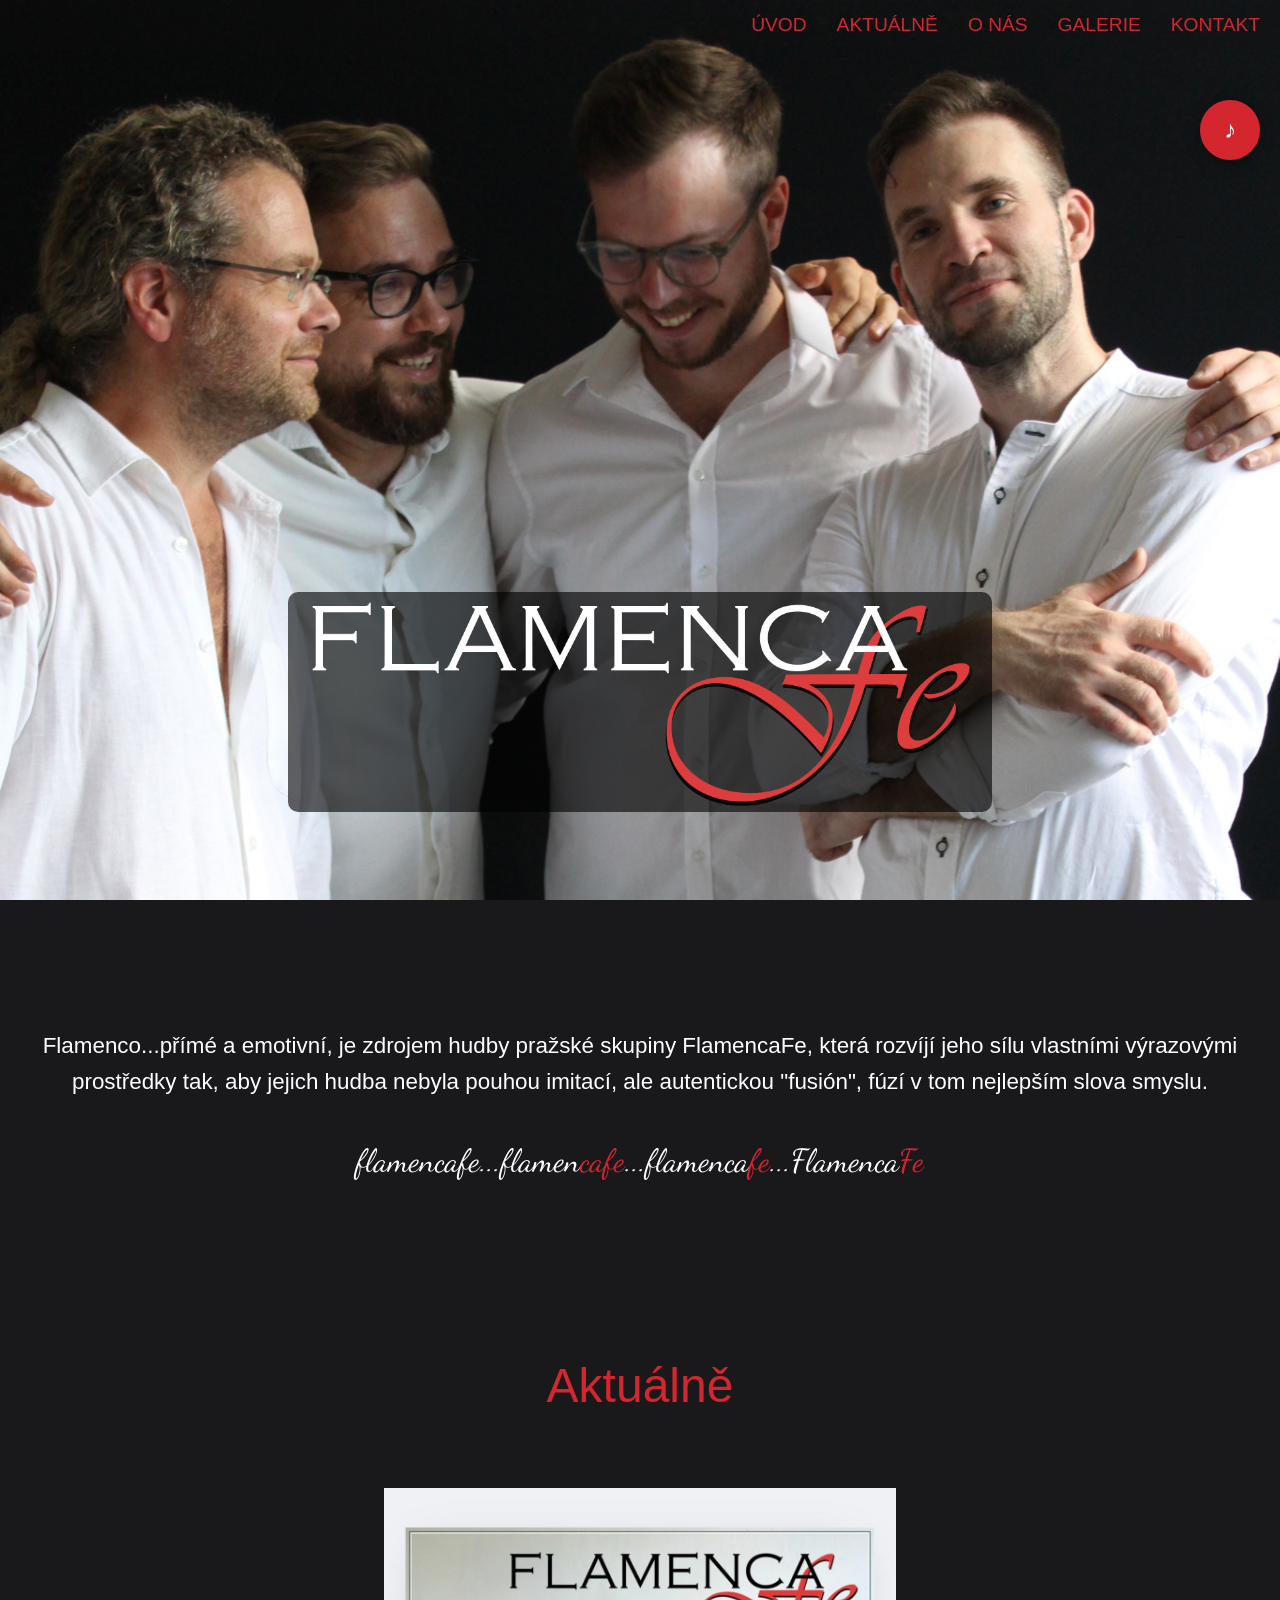
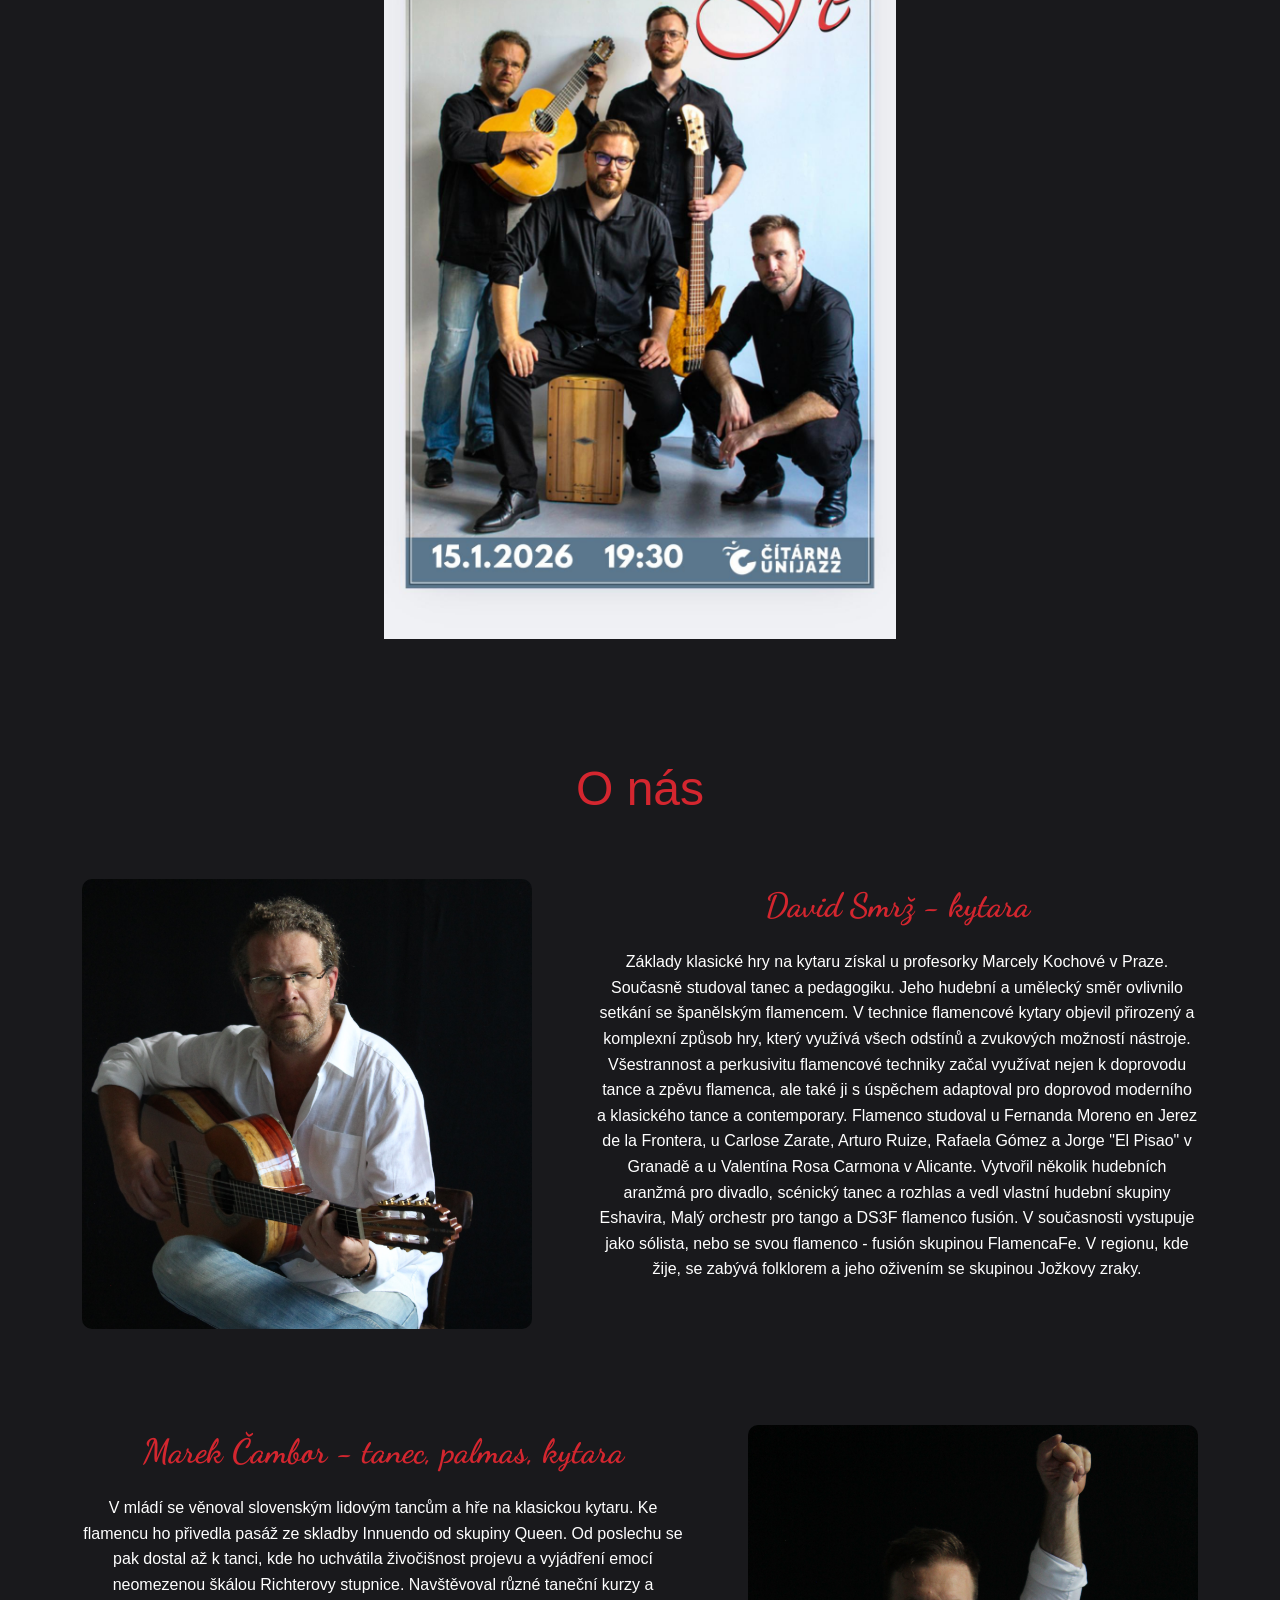
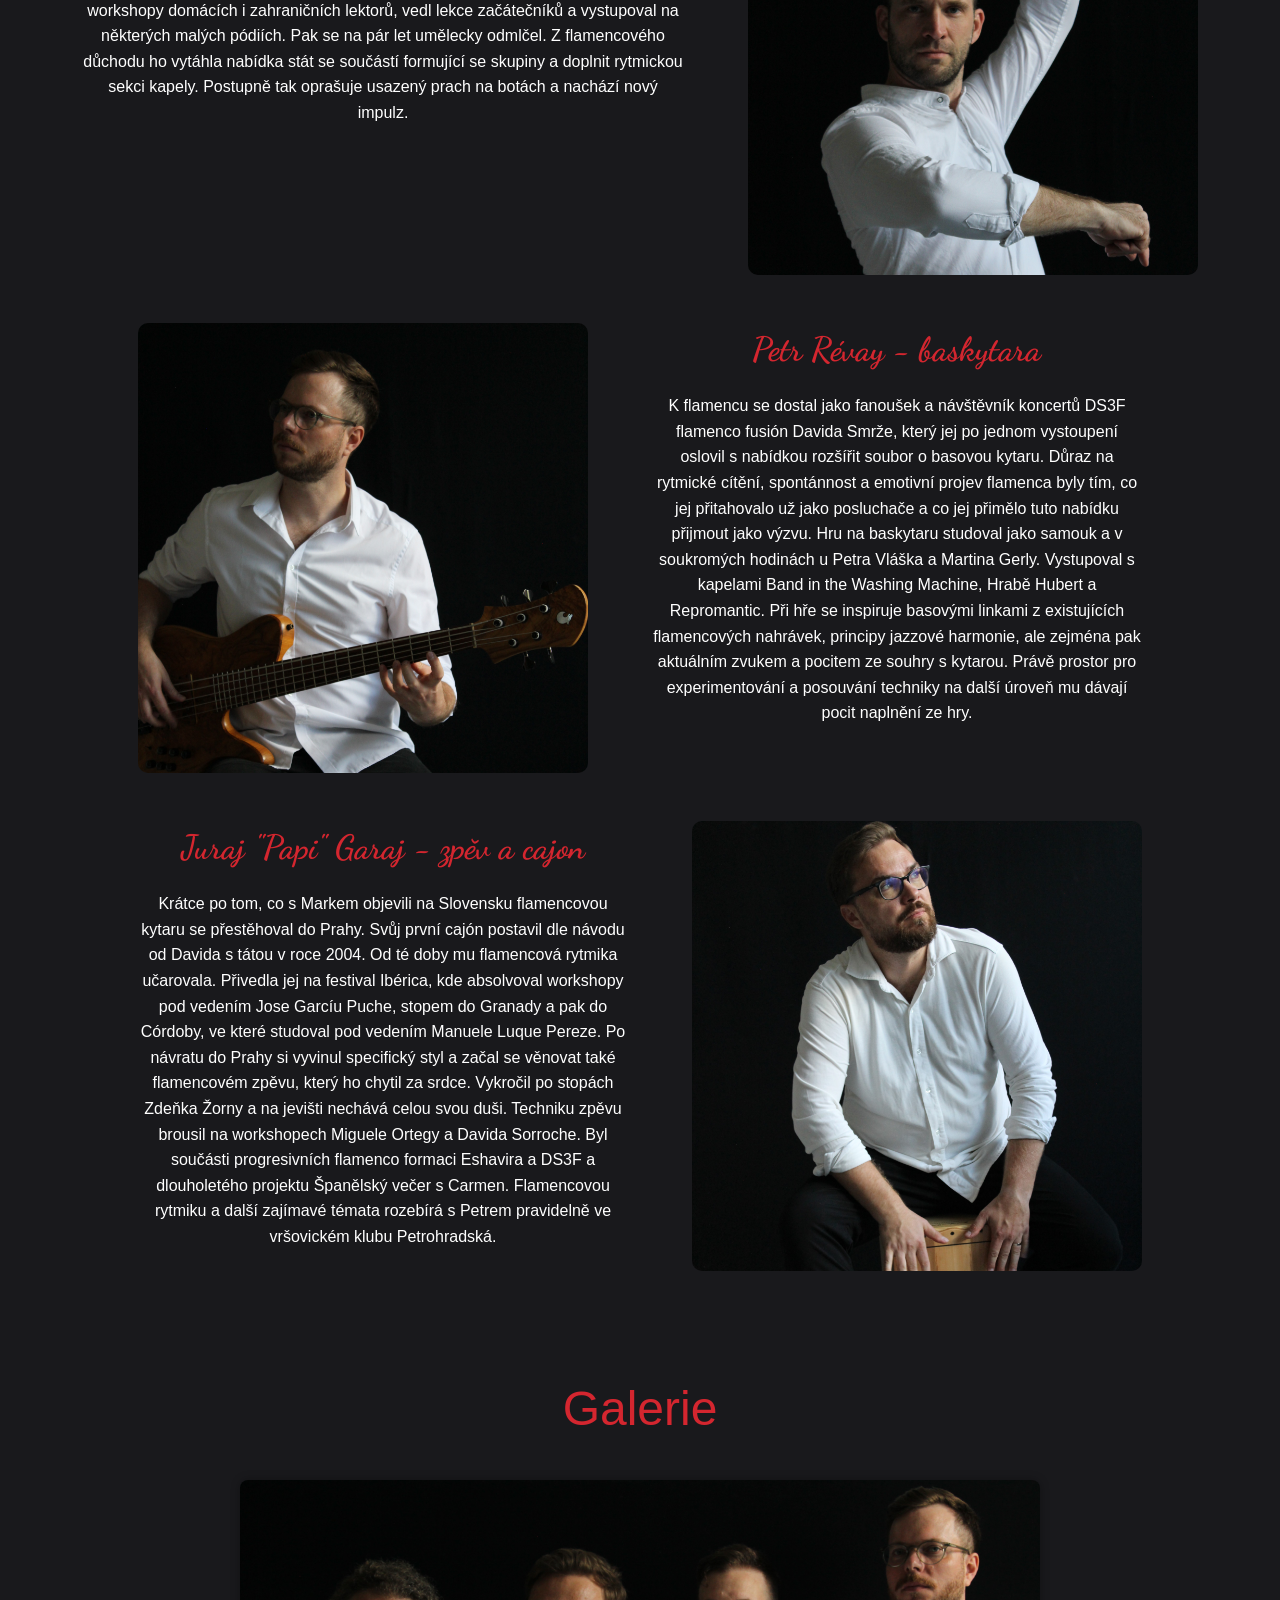
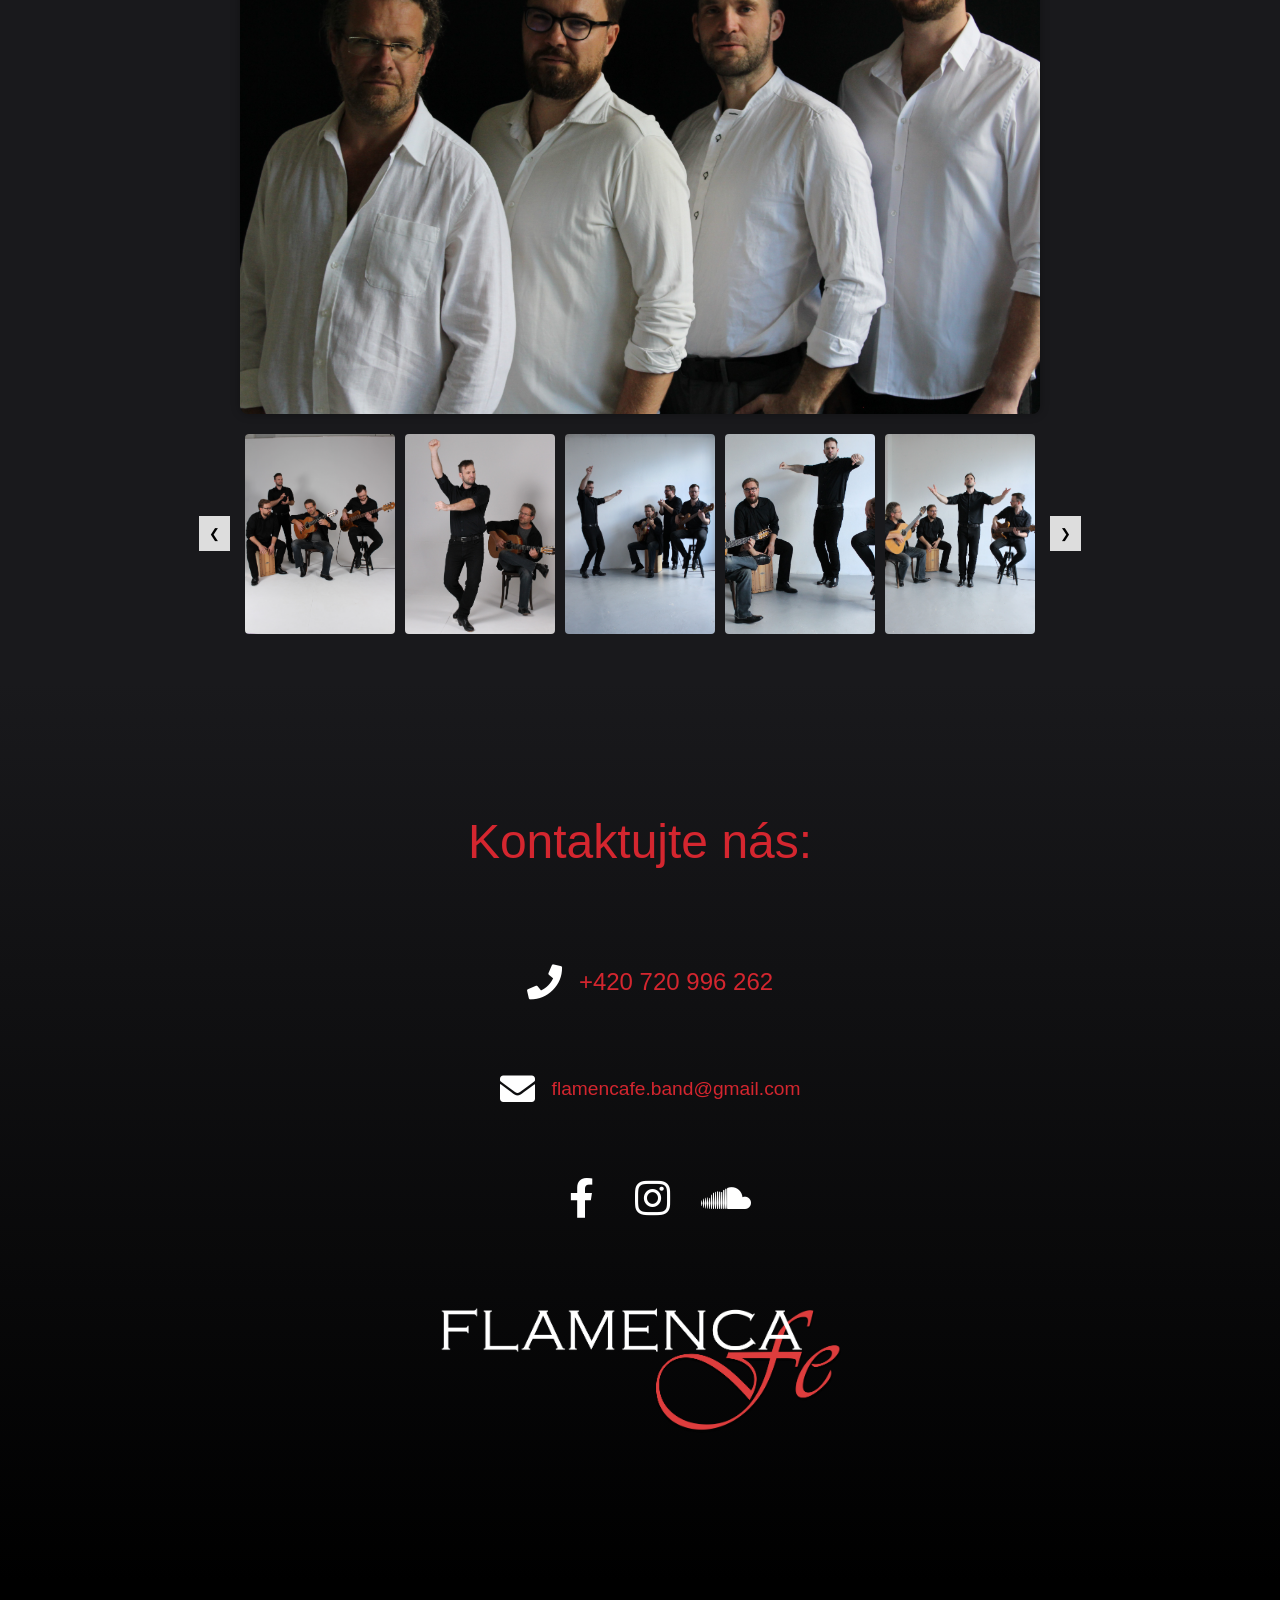
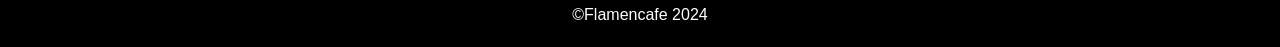
==== commit d2fb8e83: "Update index.html" ====
--- a/index.html
+++ b/index.html
@@ -67,13 +67,7 @@
   </section> 
     <section id="aktualne">
       <h1>Aktuálně</h1>
-      <p>
-        Koncert v Mandragora (Korunní 16, Praha 2) 22.10.2025, 19:30, vstup: 150 Kč
-      </p>
       <img class="poster" src="./img/posters/uniJazz.jpeg" alt="Koncert FlamencaFe">
-      <p>
-        Pro více info sledujte naše sociální sítě.
-      </p>
     </section>
 
     <section id="onas">
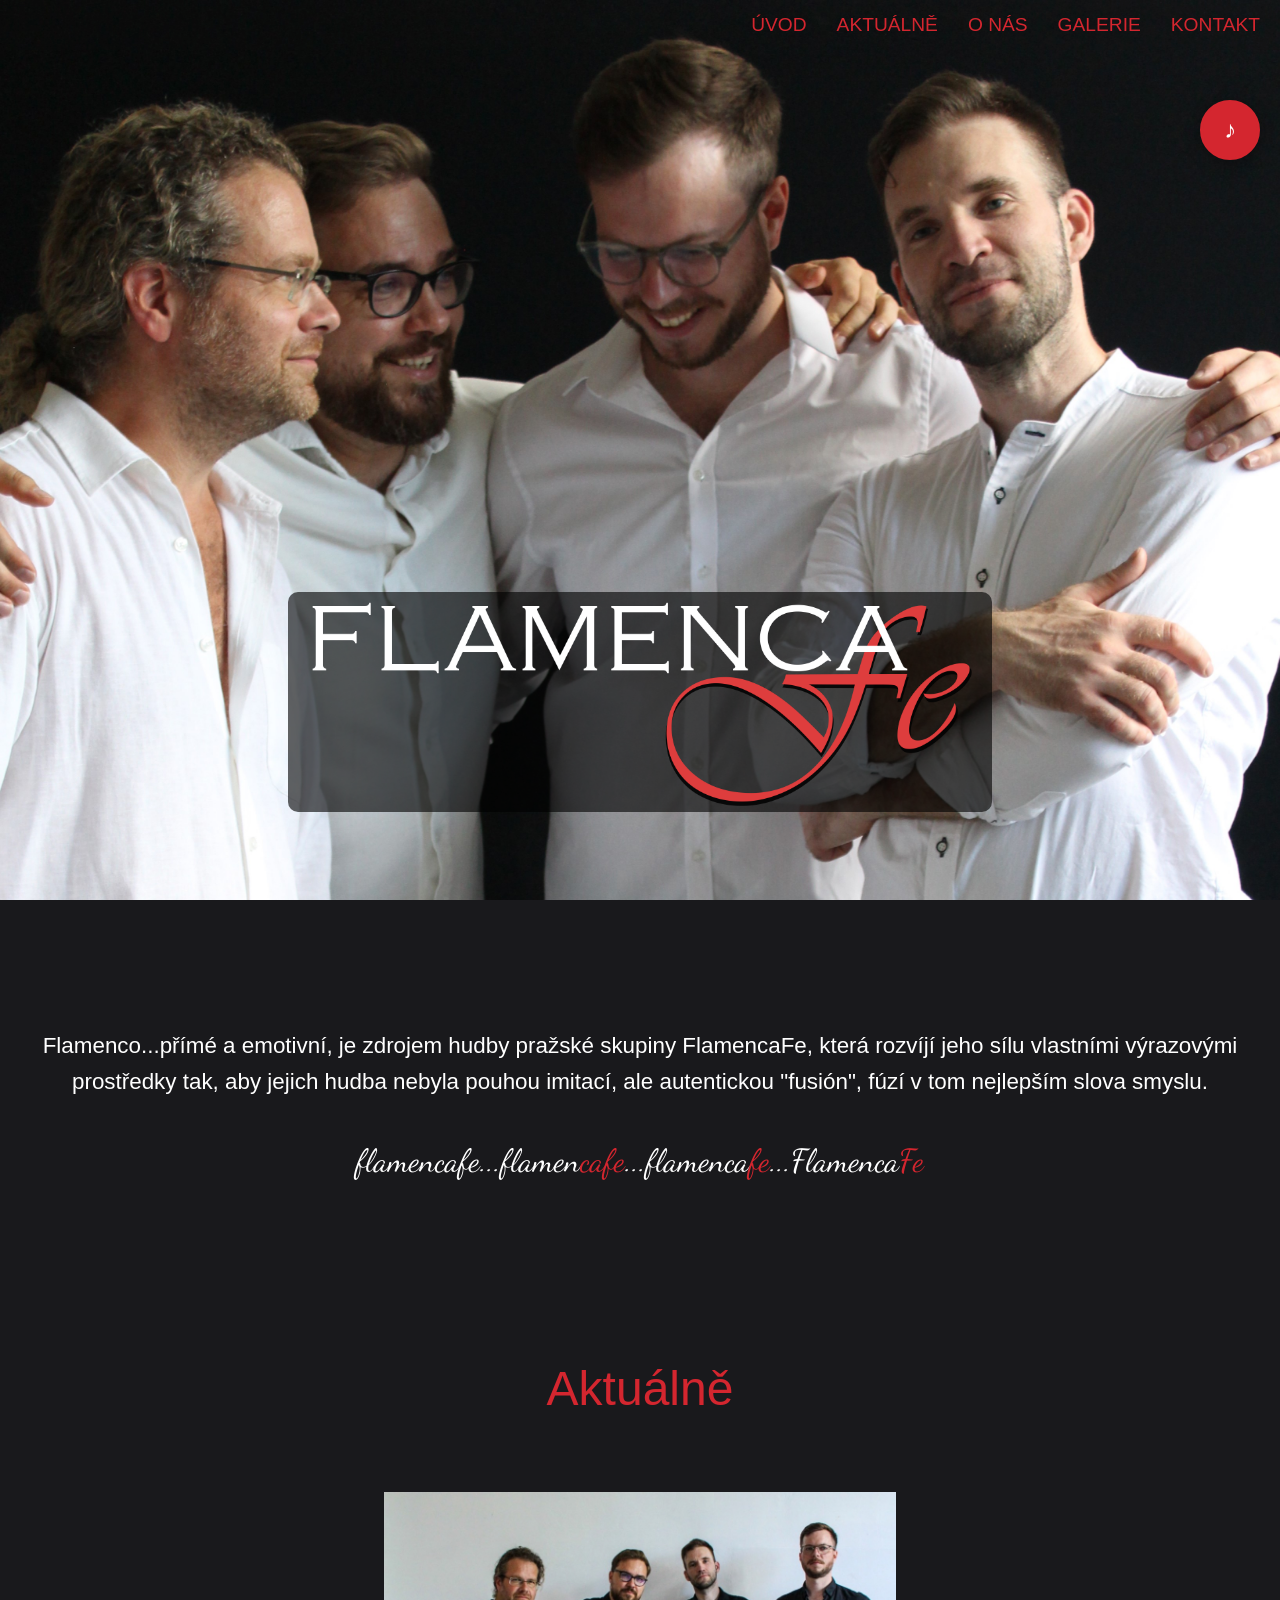
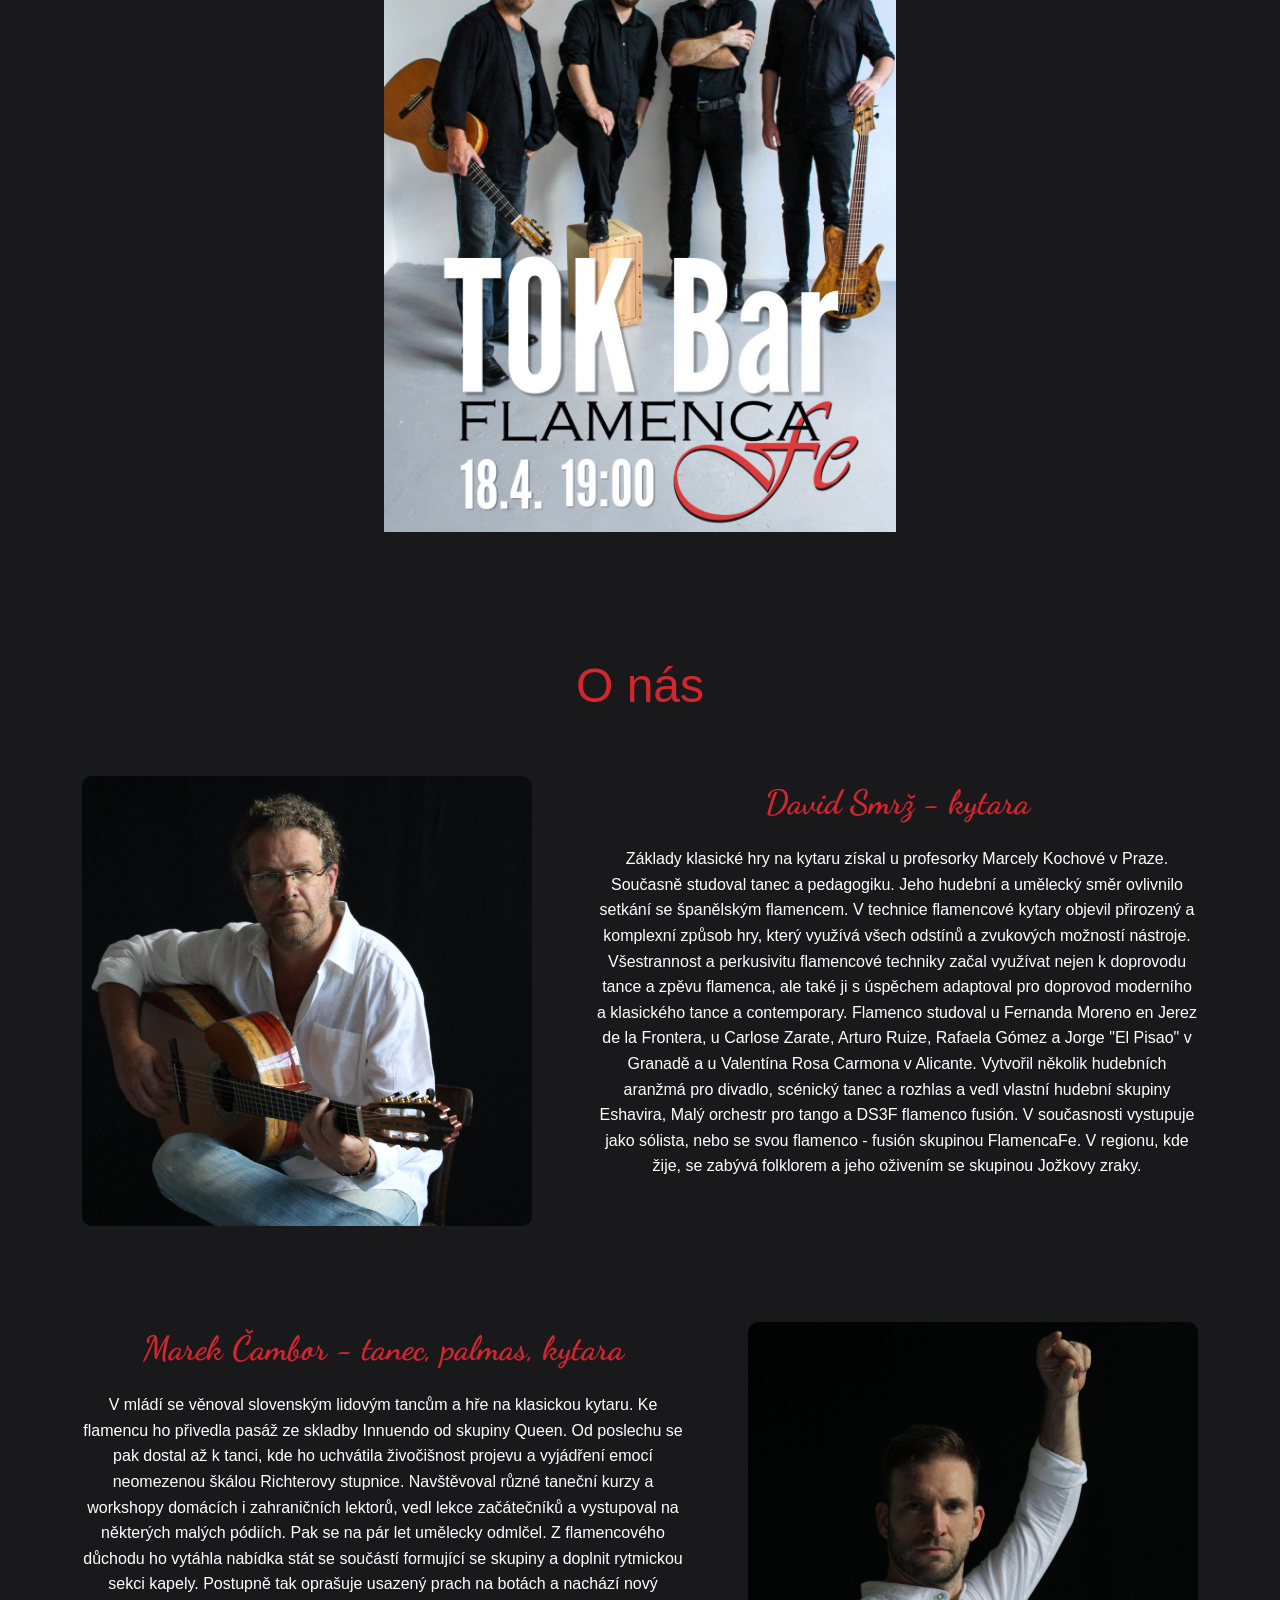
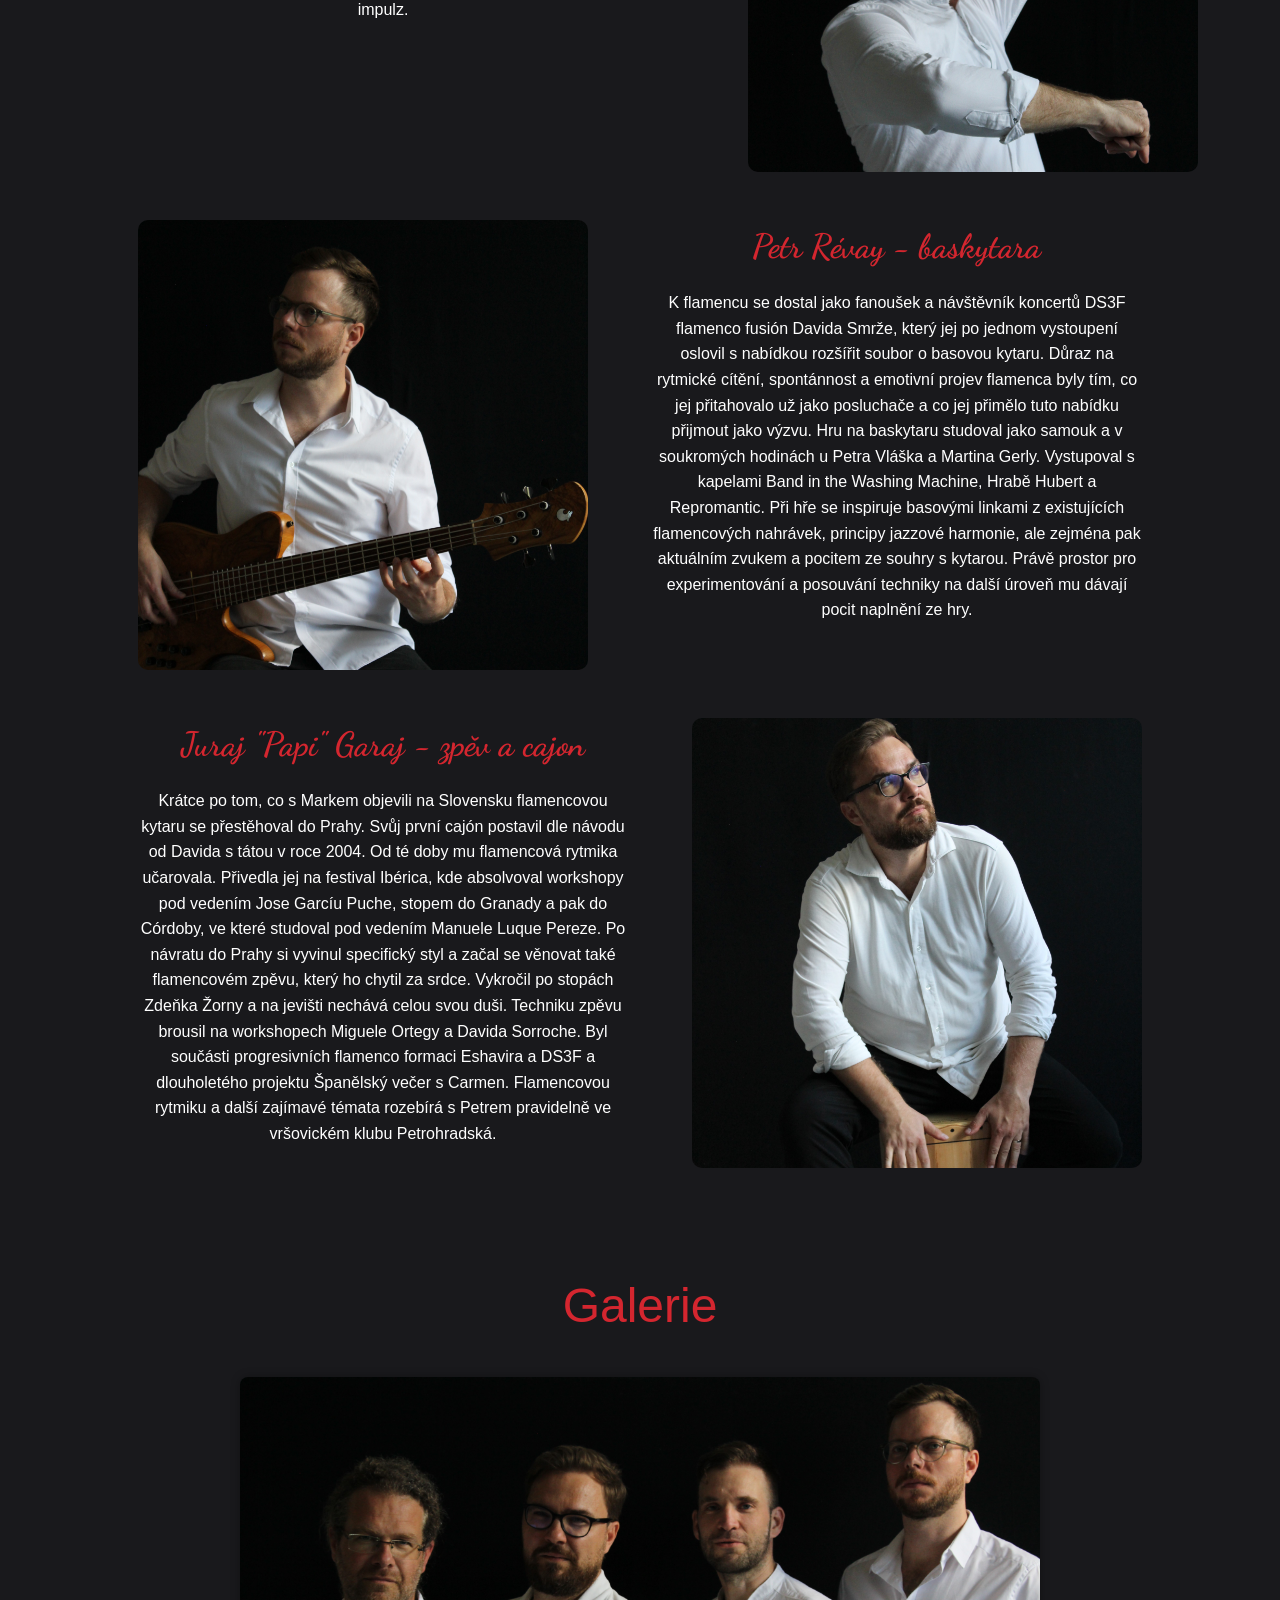
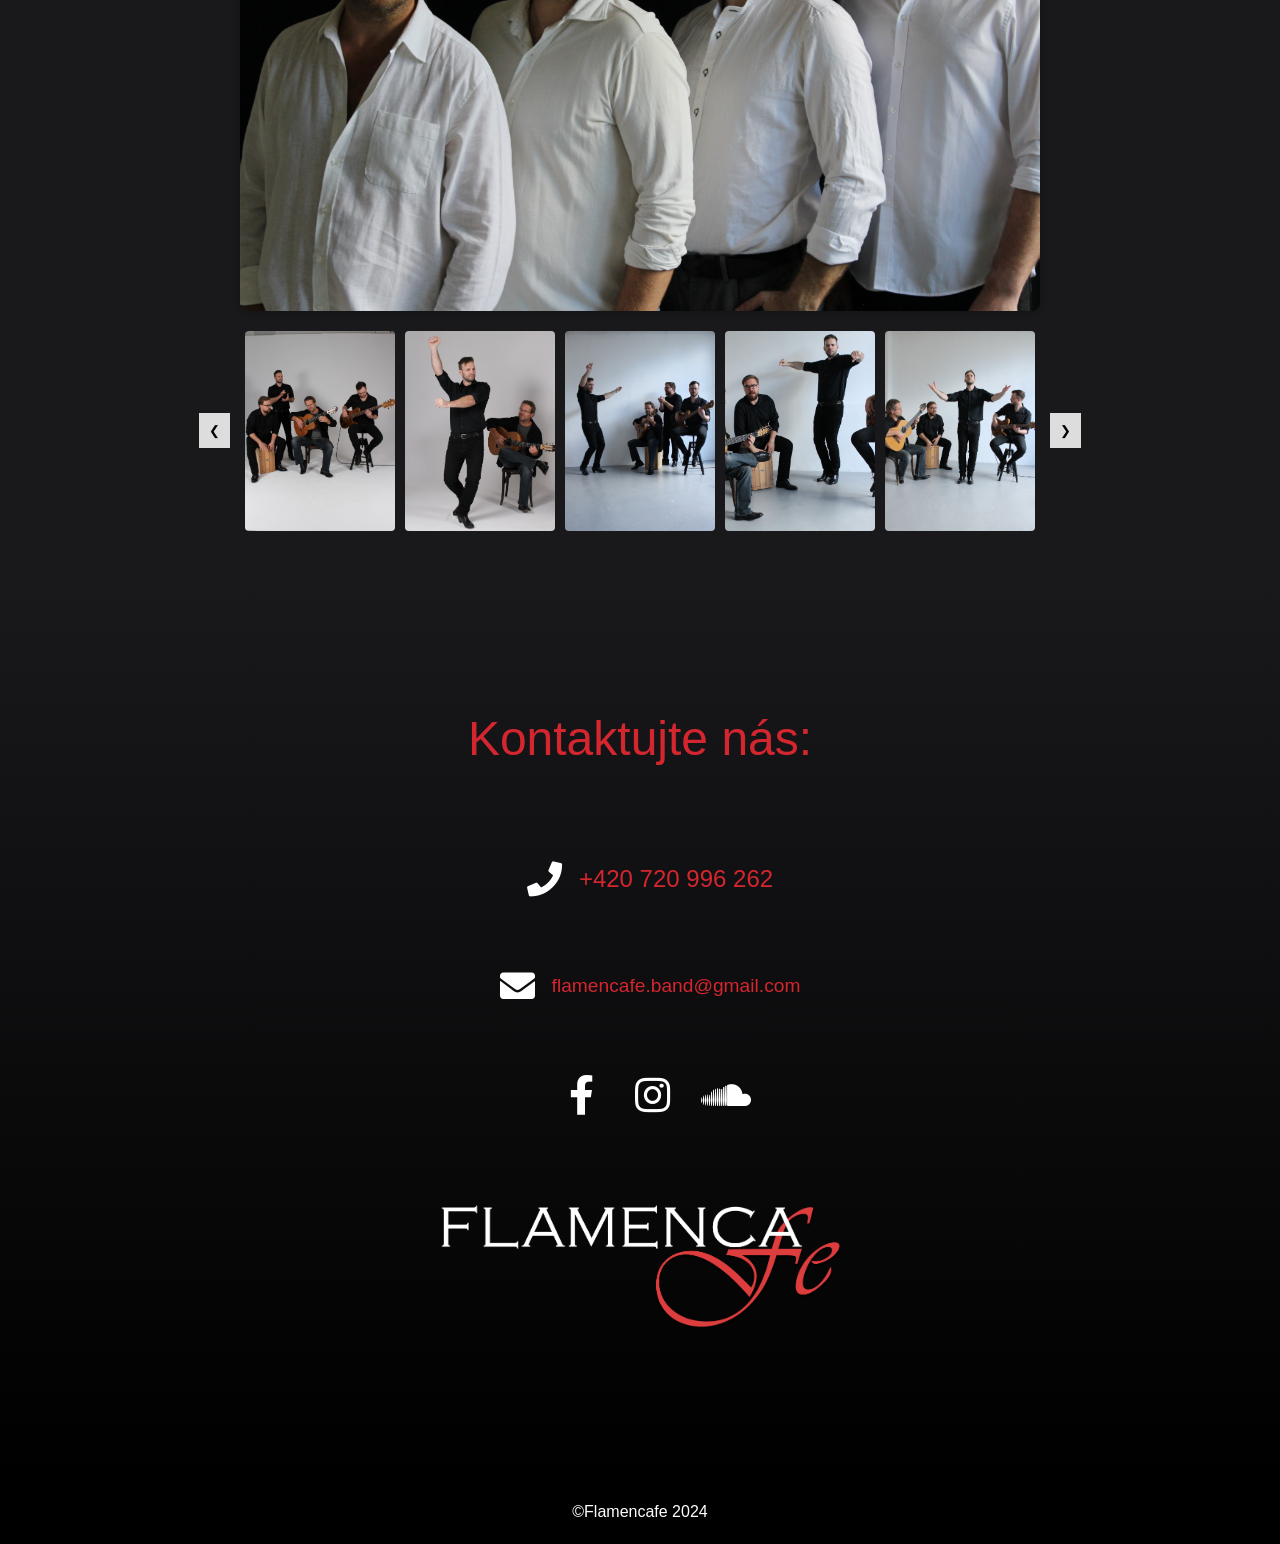
==== commit 6e248011: "Add new koncert poster." ====
--- a/index.html
+++ b/index.html
@@ -67,7 +67,7 @@
   </section> 
     <section id="aktualne">
       <h1>Aktuálně</h1>
-      <img class="poster" src="./img/posters/uniJazz.jpeg" alt="Koncert FlamencaFe">
+      <img class="poster" src="./img/posters/TokBar_koncert.jpg" alt="Koncert FlamencaFe">
     </section>
 
     <section id="onas">
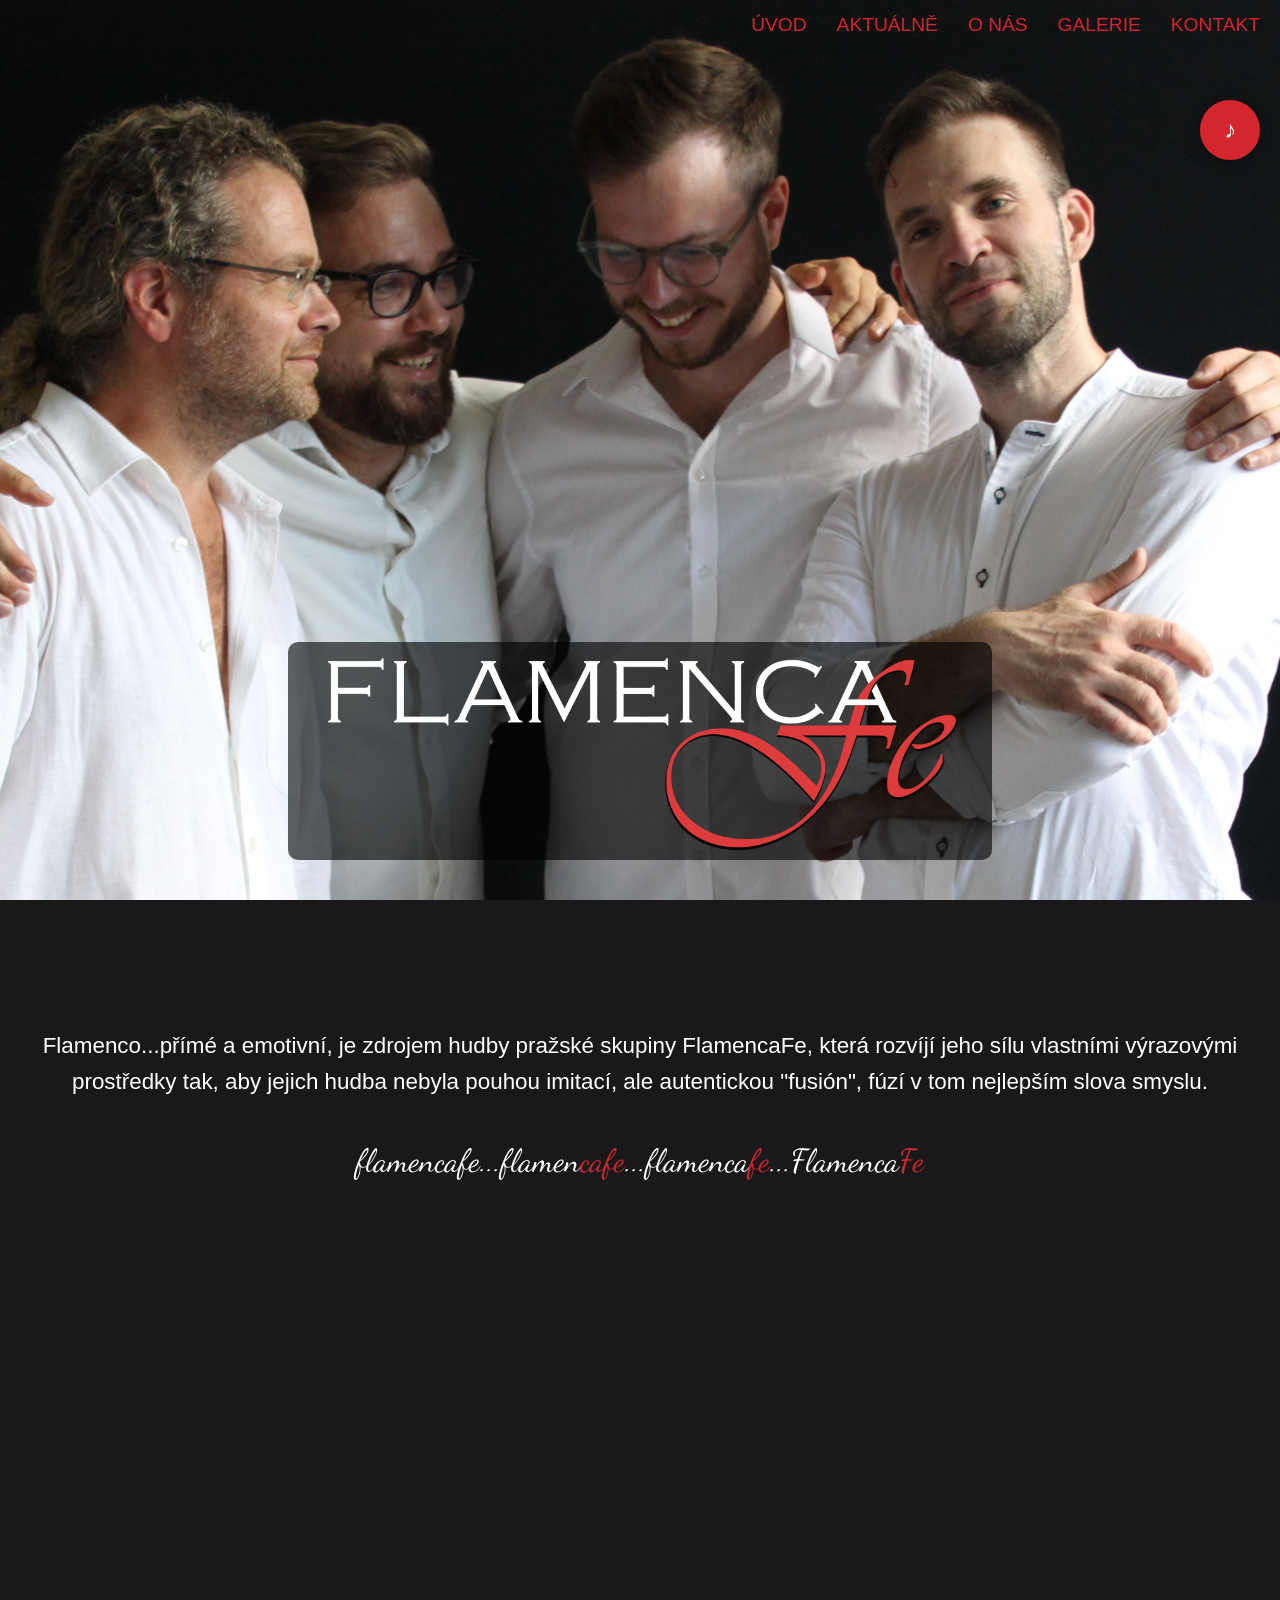
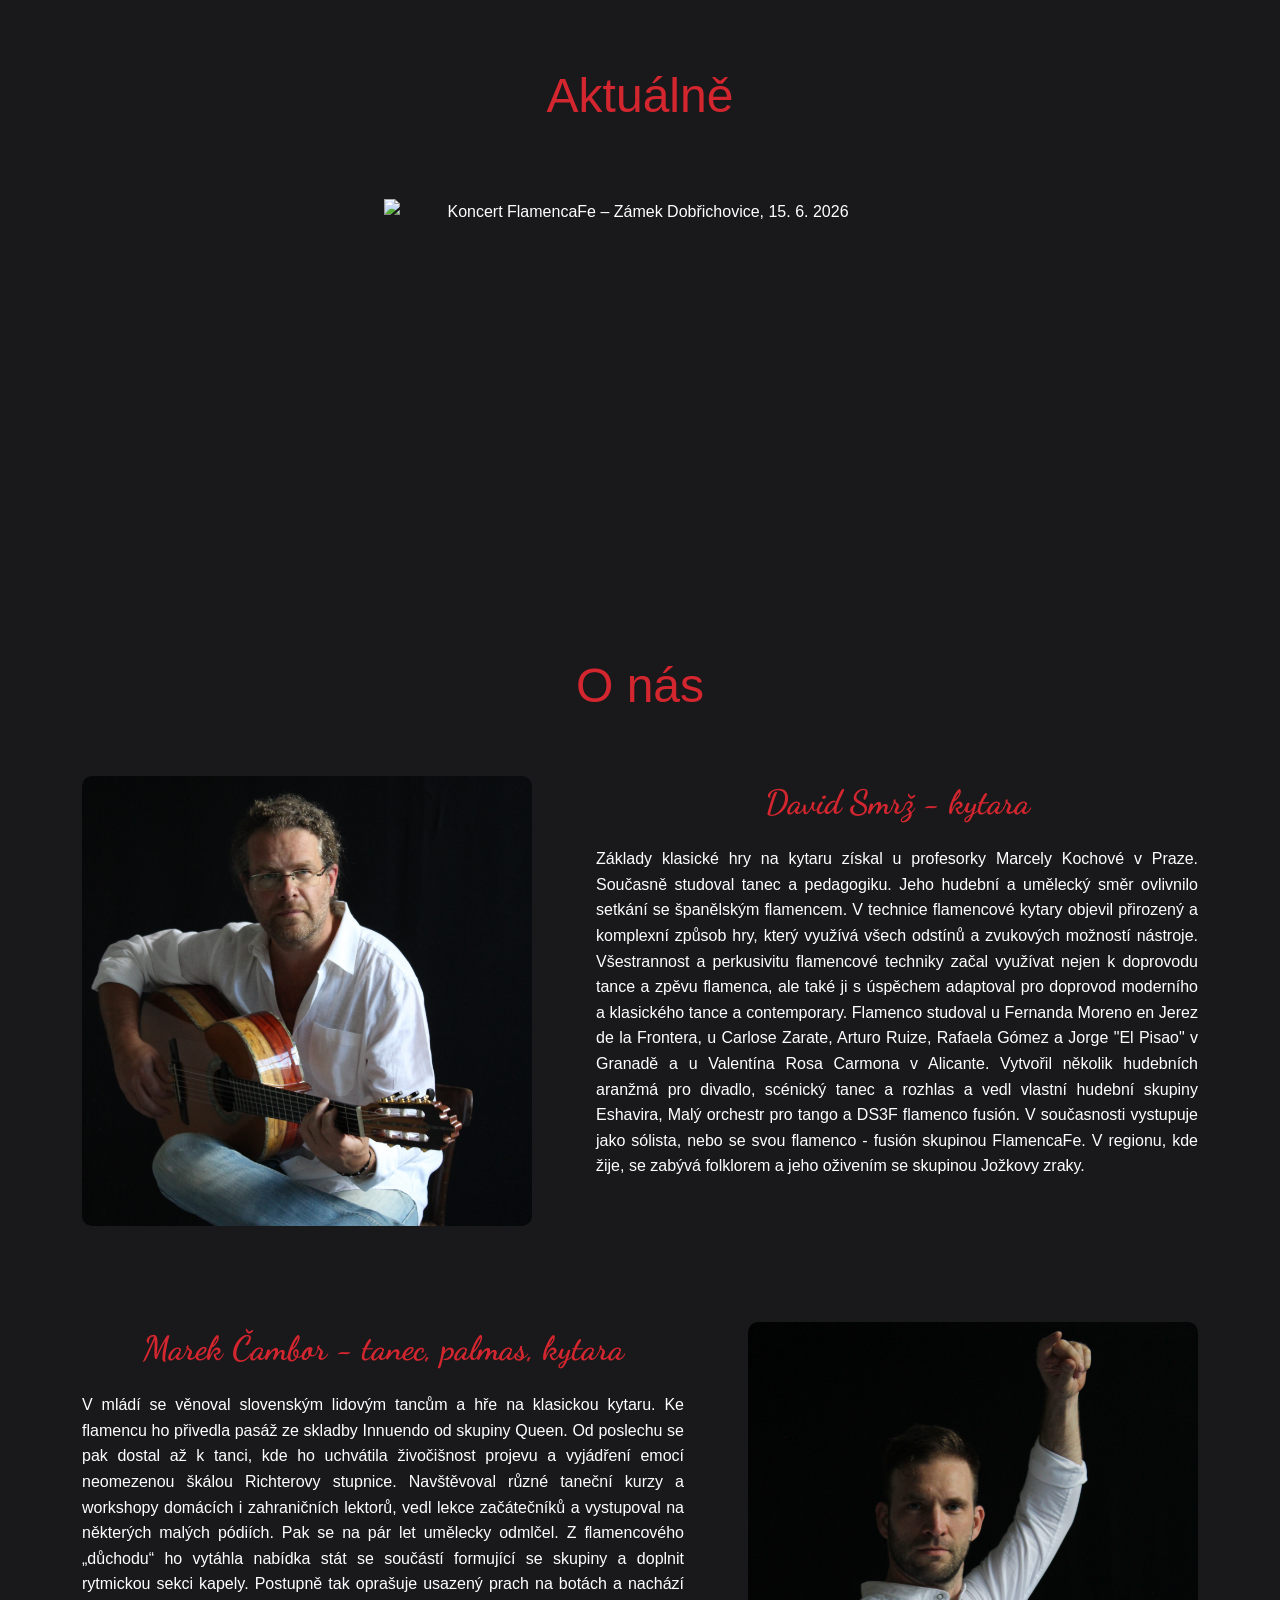
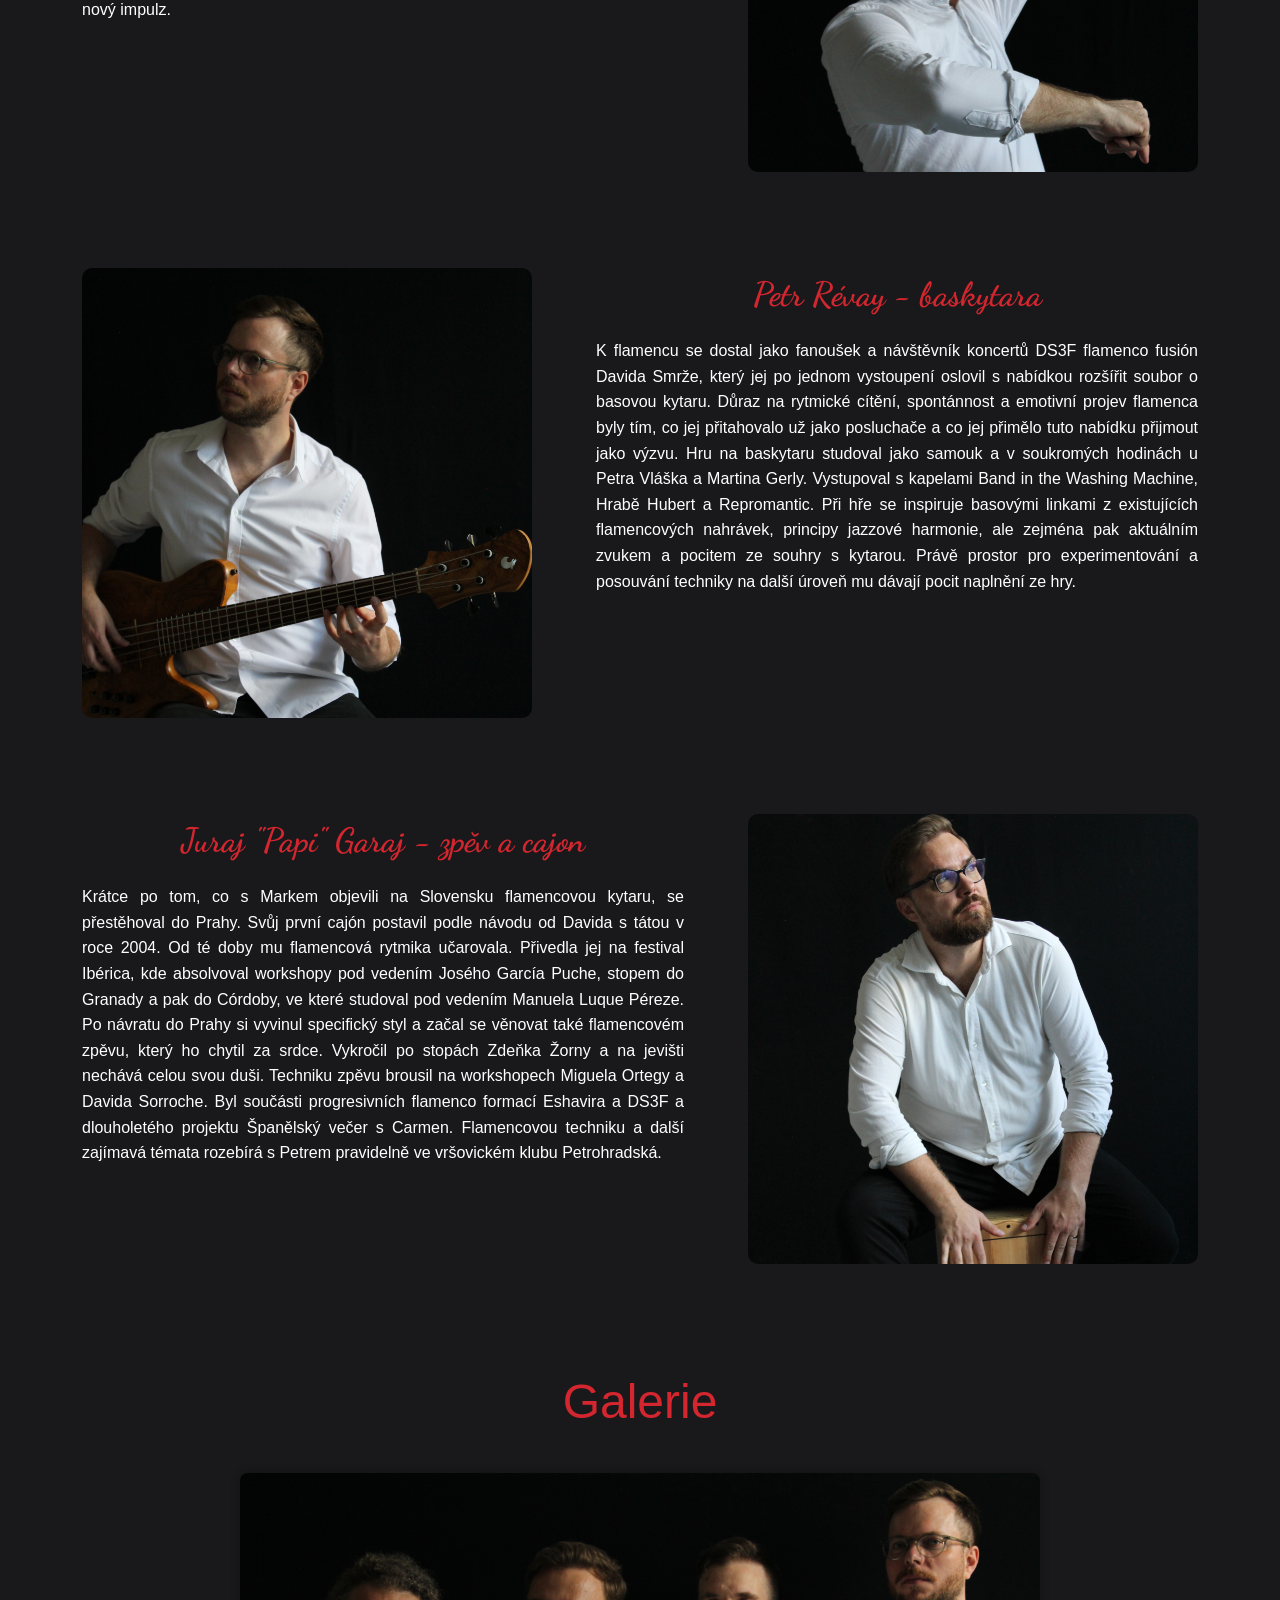
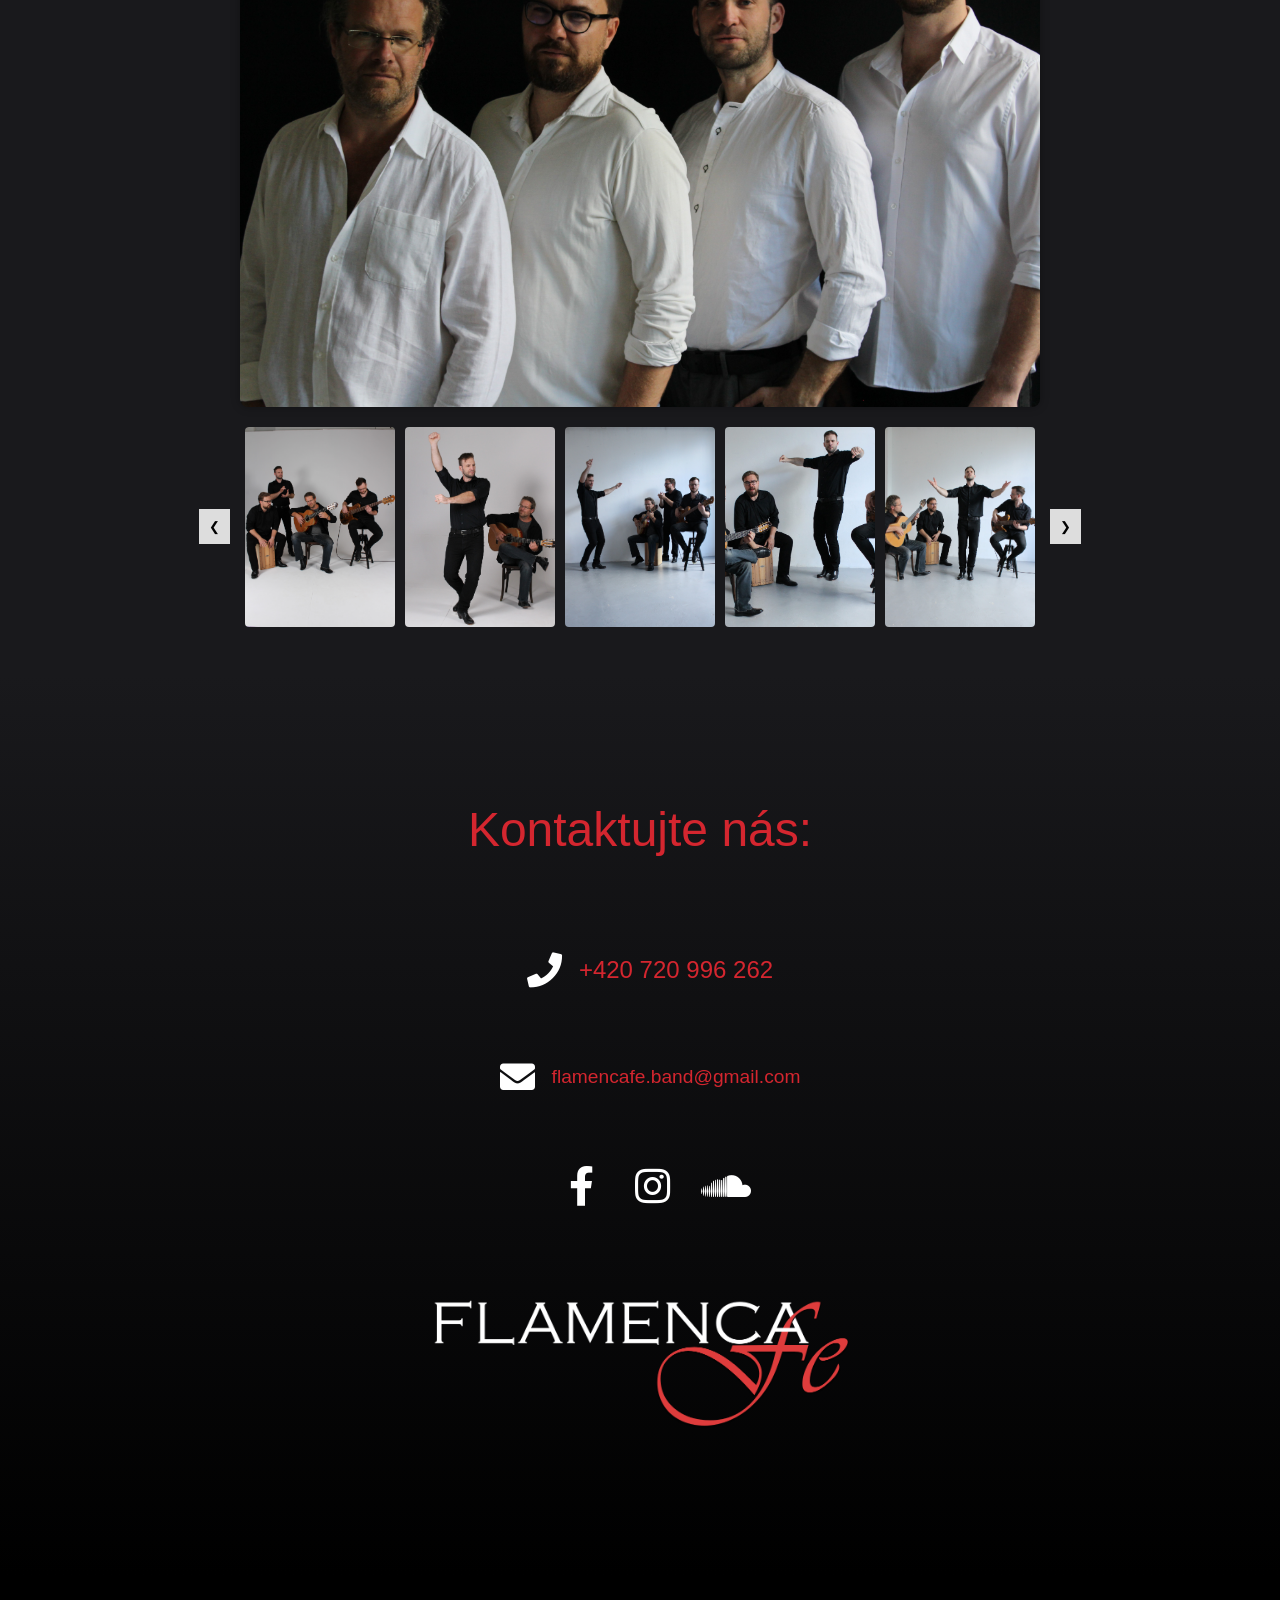
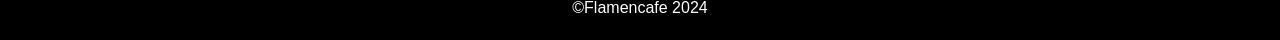
==== commit 76281fea: "Add same text changes in member  section. Add new poster." ====
--- a/index.html
+++ b/index.html
@@ -51,7 +51,9 @@
       </div>
     </div>
     <div class="home-content">
-      <img class="home-logo" src="./img/logo/FlamencafeLogo2.png" alt="Band logo">
+      <div class="home-logo-wrap">
+        <img class="home-logo" src="./img/logo/new-flamencaFe_logo-transparent.png" alt="Band logo">
+      </div>
     </div>   
   </section>
 
@@ -67,7 +69,7 @@
   </section> 
     <section id="aktualne">
       <h1>Aktuálně</h1>
-      <img class="poster" src="./img/posters/TokBar_koncert.jpg" alt="Koncert FlamencaFe">
+      <img class="poster" src="./img/posters/dobřichovice.png" alt="Koncert FlamencaFe – Zámek Dobřichovice, 15. 6. 2026">
     </section>
 
     <section id="onas">
@@ -75,16 +77,16 @@
         <h1>O nás</h1>
         <div class="band-members">
           <div class="about-member-container">
-          <div class="about-member">
-            <div class="img-member">
-              <div class="img-member-container">
-                <img src="./img/portrets/david.JPG" alt="band member" loading="lazy">
-              </div>
-            </div>
-            <article class="member-info">
-              <div class="member-name">
-                <h3>David Smrž - kytara</h3>
-              </div>
+            <div class="about-member">
+              <div class="img-member">
+                <div class="img-member-container">
+                  <img src="./img/portrets/david.JPG" alt="David Smrž" loading="lazy">
+                </div>
+              </div>
+              <article class="member-info">
+                <div class="member-name">
+                  <h3>David Smrž - kytara</h3>
+                </div>
                 <div class="member-bio">
                   <p>
                     Základy klasické hry na kytaru získal u profesorky Marcely Kochové v Praze. Současně studoval tanec a pedagogiku. 
@@ -95,10 +97,16 @@
                   </p>
                 </div>
               </article>
-              </div>
-            </div>
-          <div class="about-member-container">
-            <div class="about-member">
+            </div>
+          </div>
+
+          <div class="about-member-container">
+            <div class="about-member about-member--reverse">
+              <div class="img-member">
+                <div class="img-member-container">
+                  <img src="./img/portrets/marek.JPG" alt="Marek Čambor" loading="lazy">
+                </div>
+              </div>
               <article class="member-info">
                 <div class="member-name">
                   <h3>Marek Čambor - tanec, palmas, kytara </h3>
@@ -108,21 +116,18 @@
                     V mládí se věnoval slovenským lidovým tancům a hře na klasickou kytaru. 
                     Ke flamencu ho přivedla pasáž ze skladby Innuendo od skupiny Queen. Od poslechu se pak dostal až k tanci, kde ho uchvátila živočišnost projevu a vyjádření emocí neomezenou škálou Richterovy stupnice. 
                     Navštěvoval různé taneční kurzy a workshopy domácích i zahraničních lektorů, vedl lekce začátečníků a vystupoval na některých malých pódiích. Pak se na pár let umělecky odmlčel. 
-                    Z flamencového důchodu ho vytáhla nabídka stát se součástí formující se skupiny a doplnit rytmickou sekci kapely. Postupně tak oprašuje usazený prach na botách a nachází nový impulz.
-                  </p>
-                </div>
-              </article>
-            <div class="img-member">
-              <div class="img-member-container">
-                <img src="./img/portrets/marek.JPG" alt="band member" loading="lazy"> 
-              </div>
-            </div>
-          </div>
+                    Z flamencového „důchodu“ ho vytáhla nabídka stát se součástí formující se skupiny a doplnit rytmickou sekci kapely. Postupně tak oprašuje usazený prach na botách a nachází nový impulz.
+                  </p>
+                </div>
+              </article>
+            </div>
+          </div>
+
           <div class="about-member-container">
             <div class="about-member">
               <div class="img-member">
                 <div class="img-member-container">
-                  <img src="./img/portrets/petr.JPG" alt="band member" loading="lazy">
+                  <img src="./img/portrets/petr.JPG" alt="Petr Révay" loading="lazy">
                 </div>
               </div>
               <article class="member-info">
@@ -142,24 +147,24 @@
               </article>
             </div>
           </div>
-          <div class="about-member-container">
-            <div class="about-member">
+
+          <div class="about-member-container">
+            <div class="about-member about-member--reverse">
+              <div class="img-member">
+                <div class="img-member-container">
+                  <img src="./img/portrets/duri.JPG" alt="Juraj Garaj" loading="lazy">
+                </div>
+              </div>
               <article class="member-info">
                 <div class="member-name">
                   <h3>Juraj "Papi" Garaj - zpěv a cajon</h3>
                 </div>
                 <div class="member-bio">
                   <p>
-                    Krátce po tom, co s Markem objevili na Slovensku flamencovou kytaru se přestěhoval do Prahy. Svůj první cajón postavil dle návodu od Davida s tátou v roce 2004. Od té doby mu flamencová rytmika učarovala. Přivedla jej na festival Ibérica, kde absolvoval workshopy pod vedením Jose Garcíu Puche, stopem do Granady a pak do Córdoby, ve které studoval pod vedením Manuele Luque Pereze. Po návratu do Prahy si vyvinul specifický styl a začal se věnovat také flamencovém zpěvu, který ho chytil za srdce. Vykročil po stopách Zdeňka Žorny a na jevišti nechává celou svou duši. Techniku zpěvu brousil na workshopech Miguele Ortegy a Davida Sorroche. Byl součásti progresivních flamenco formaci Eshavira a DS3F a dlouholetého projektu Španělský večer s Carmen. Flamencovou rytmiku a další zajímavé témata rozebírá s Petrem pravidelně ve vršovickém klubu Petrohradská.
-                  </p>
-                </div>
-              </article>
-            <div class="img-member">
-              <div class="img-member-container">
-                <img src="./img/portrets/duri.JPG" alt="band member" loading="lazy"> 
-              </div>
-              </div>
-            </div>
+                    Krátce po tom, co s Markem objevili na Slovensku flamencovou kytaru, se přestěhoval do Prahy. Svůj první cajón postavil podle návodu od Davida s tátou v roce 2004. Od té doby mu flamencová rytmika učarovala. Přivedla jej na festival Ibérica, kde absolvoval workshopy pod vedením Josého García Puche, stopem do Granady a pak do Córdoby, ve které studoval pod vedením Manuela Luque Péreze. Po návratu do Prahy si vyvinul specifický styl a začal se věnovat také flamencovém zpěvu, který ho chytil za srdce. Vykročil po stopách Zdeňka Žorny a na jevišti nechává celou svou duši. Techniku zpěvu brousil na workshopech Miguela Ortegy a Davida Sorroche. Byl součásti progresivních flamenco formací Eshavira a DS3F a dlouholetého projektu Španělský večer s Carmen. Flamencovou techniku a další zajímavá témata rozebírá s Petrem pravidelně ve vršovickém klubu Petrohradská.
+                  </p>
+                </div>
+              </article>
             </div>
           </div>
         </div>
@@ -214,7 +219,7 @@
           </div>
           <div class="logo-wrap">
             <a href="./index.html">
-              <img class="logo" src="./img/logo/FlamencafeLogo2.png" alt="Flamencafe logo">
+              <img class="logo" src="./img/logo/new-flamencaFe_logo-transparent.png" alt="Flamencafe logo">
             </a>            
           </div>
         </div>
--- a/styles/home.css
+++ b/styles/home.css
@@ -6,6 +6,7 @@
   height: 80vh;
   width: 100%;
   position: relative;
+  overflow: hidden;
   z-index: 1;
 }
 
@@ -26,13 +27,28 @@
   }
 }
 
-.home-logo {
+.home-content {
+  position: absolute;
+  bottom: 0;
+  left: 0;
+  right: 0;
+  display: flex;
+  justify-content: center;
+  padding-bottom: 2.5rem;
+}
+
+.home-logo-wrap {
   width: 55%;
-  position: relative;
-  top: 280px;
-  right: 0%;
   background-color: rgba(0, 0, 0, 0.611);
   border-radius: 10px;
+  padding: 0 1.75rem;
+  line-height: 0;
+}
+
+.home-logo {
+  width: 100%;
+  height: auto;
+  display: block;
 }
 
 .custom-soundcloud {
--- a/styles/about.css
+++ b/styles/about.css
@@ -48,26 +48,32 @@
   display: flex;
   flex-direction: row;
   gap: 4rem;
-  align-items: start;
+  align-items: flex-start;
+}
+
+.about-member--reverse {
+  flex-direction: row-reverse;
+}
+
+.img-member {
+  width: 100%;
+  max-width: 450px;
+  flex-shrink: 0;
 }
 
 .img-member-container {
-  position: relative;
-  width: 450px; 
-  padding-top: 450px; 
-  height: auto;
-  overflow: hidden; 
-  border-radius: 10px; 
+  width: 100%;
+  aspect-ratio: 1;
+  overflow: hidden;
+  border-radius: 10px;
 }
 
 .img-member-container img {
-  position: absolute;
-  top: 0;
-  left: 0;
   width: 100%;
   height: 100%;
   object-fit: cover;
   object-position: center top;
+  display: block;
 }
 
 .img-member-container img[src*="david.JPG"] {
@@ -79,6 +85,20 @@
   flex-direction: column;
   align-items: center;
   gap: 1rem;
+  flex: 1;
+  min-width: 0;
+}
+
+.member-bio {
+  width: 100%;
+  text-align: justify;
+  hyphens: auto;
+  -webkit-hyphens: auto;
+  line-height: 1.6;
+}
+
+.member-bio p {
+  margin: 0;
 }
 
 .about-member-container {
@@ -93,4 +113,5 @@
   display: flex;
   justify-content: center;
   width: 100%;
+  text-align: center;
 }
--- a/styles/contact.css
+++ b/styles/contact.css
@@ -74,7 +74,8 @@
 
 .logo {
   width: 90%;
-  margin: 0 auto; 
+  height: auto;
+  margin: 0 auto;
 }
 
 @media screen and (max-width: 768px) {
--- a/styles/responsive.css
+++ b/styles/responsive.css
@@ -3,23 +3,24 @@
     width: 40%;
   }
 
-  .about-member {
+  .about-member,
+  .about-member--reverse {
     flex-direction: column;
-    align-items: center; 
+    align-items: center;
     gap: 2rem;
   }
 
-  .img-member-container {
-    order: 1;
+  .img-member {
+    max-width: 400px;
     margin: 0 auto;
-    width: 400px;
-    padding-top: 400px;
   }
 
   .member-info {
-    order: 2;
-    text-align: center;
-    width: 100%;
+    width: 100%;
+  }
+
+  .member-bio {
+    text-align: justify;
   }
 
   h1 {
@@ -99,7 +100,8 @@
 }
 
 @media screen and (max-width: 768px) {
-  .about-member {
+  .about-member,
+  .about-member--reverse {
     flex-direction: column;
     width: 100%;
     gap: 2rem;
@@ -113,10 +115,8 @@
     padding: 10px 15px;
   }
 
-  .home-logo {
+  .home-logo-wrap {
     width: 90%;
-    position: relative;
-    top: 150px;
   }
 
   .logo-variation {
@@ -145,9 +145,9 @@
     margin: 1.5rem 0;
   }
 
-  .img-member-container {
-    width: 85%;
-    max-width: 400px;
+  .img-member {
+    max-width: 350px;
+    margin: 0 auto;
   }
 
   .poster {
@@ -184,15 +184,12 @@
     width: 100%;
   }
 
-  .img-member-container {
-    width: 85%;
-    max-width: 350px;
+  .img-member {
+    max-width: 300px;
     margin: 0 auto;
-    padding-top: 1.5rem;
   }
 
   .member-info {
-    text-align: center;
     width: 100%;
     padding: 0 5px;
   }
@@ -203,16 +200,13 @@
     padding: 0 0.5rem;
     font-size: 0.95rem;
     line-height: 1.5;
+    text-align: justify;
   }
 
   .member-name h3 {
     font-size: 1.5rem;
   }
  
-  .img-member-container img {
-    position: relative;
-  }
-
   .logo-variation {
     font-size: 1.3rem;
   }
@@ -270,9 +264,9 @@
     gap: 0.8rem;
   }
 
-  .img-member-container {
-    width: 90%;
-    max-width: 320px;
+  .img-member {
+    max-width: 280px;
+    margin: 0 auto;
   }
 
   .member-bio {
@@ -284,10 +278,8 @@
     font-size: 1.3rem;
   }
 
-  .home-logo {
+  .home-logo-wrap {
     width: 95%;
-    position: relative;
-    top: 150px;
   }
 
   h1 {
@@ -346,10 +338,9 @@
     gap: 0.6rem;
   }
 
-  .img-member-container {
-    width: 95%;
-    max-width: 300px;
-    padding-top: 1rem;
+  .img-member {
+    max-width: 260px;
+    margin: 0 auto;
   }
 
   .member-bio {
@@ -362,10 +353,8 @@
     font-size: 1.2rem;
   }
 
-  .home-logo {
+  .home-logo-wrap {
     width: 98%;
-    position: relative;
-    top: 150px;
   }
 
   h1 {
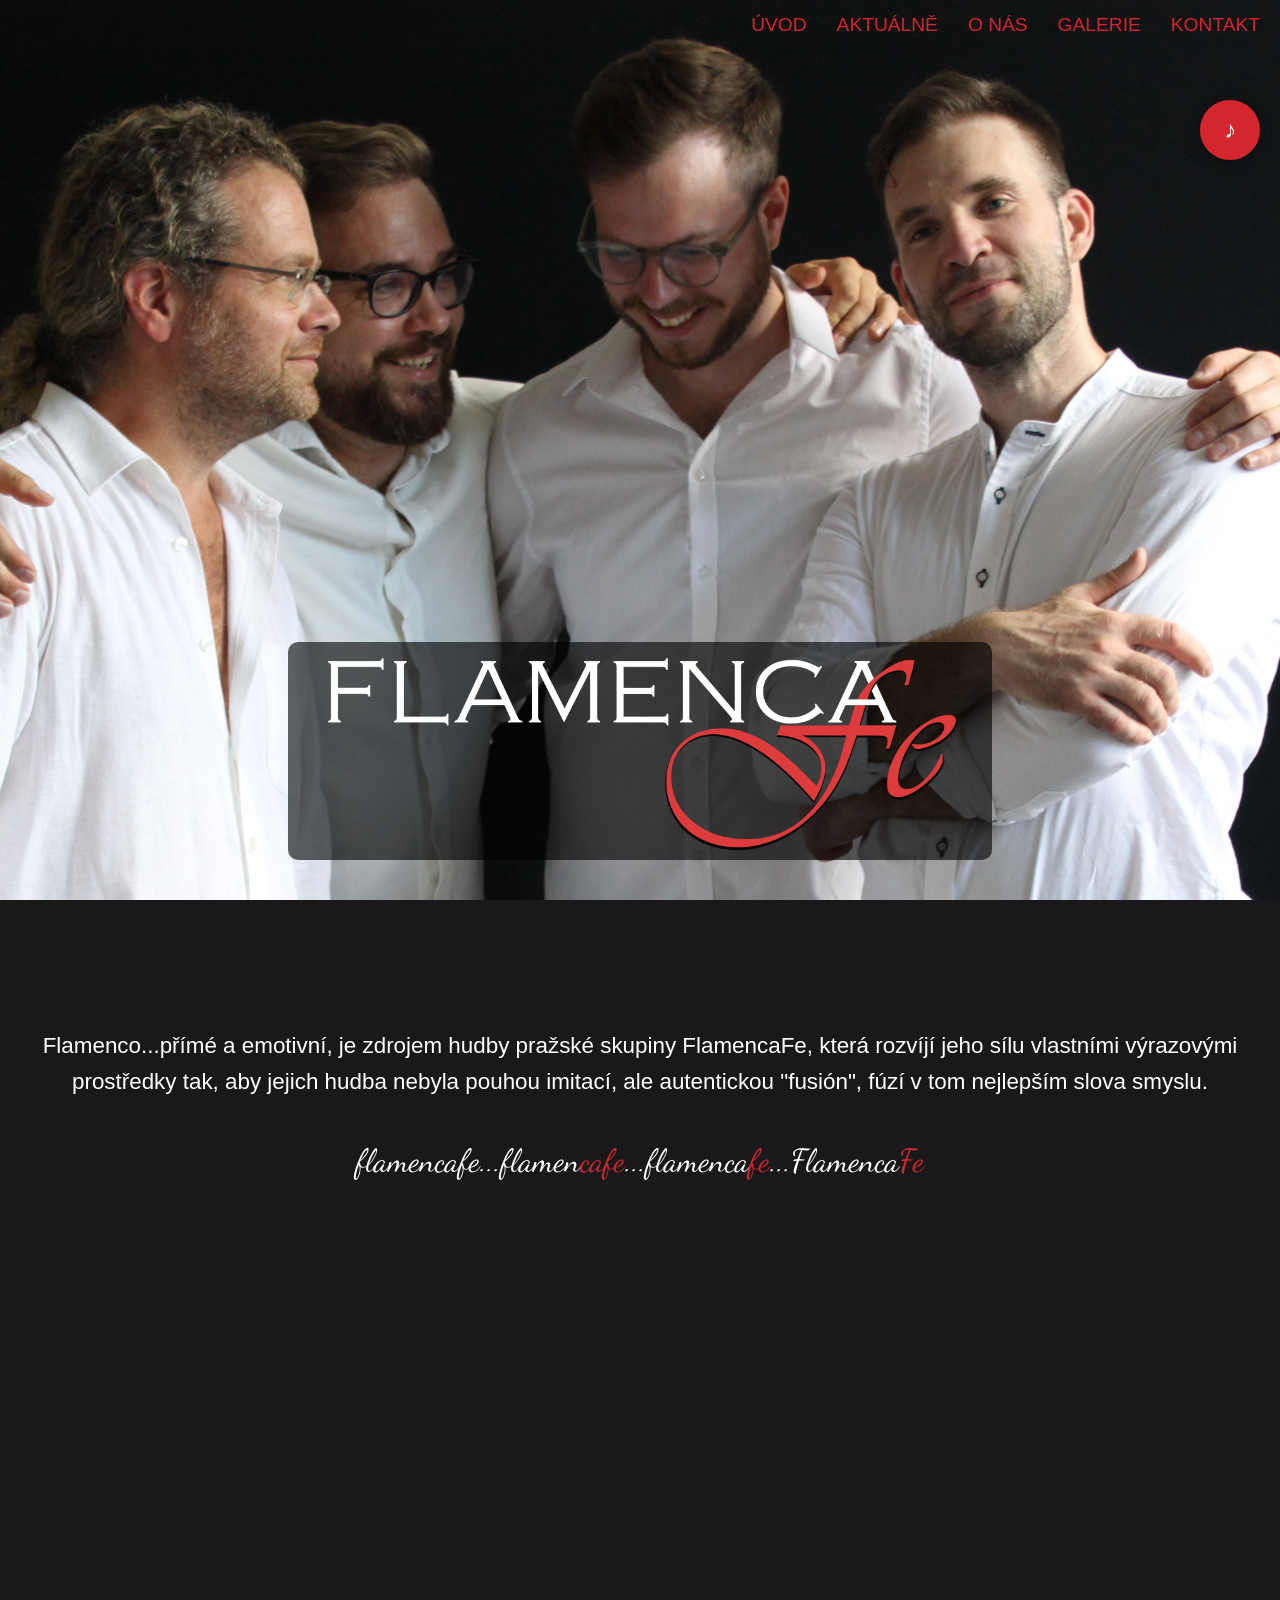
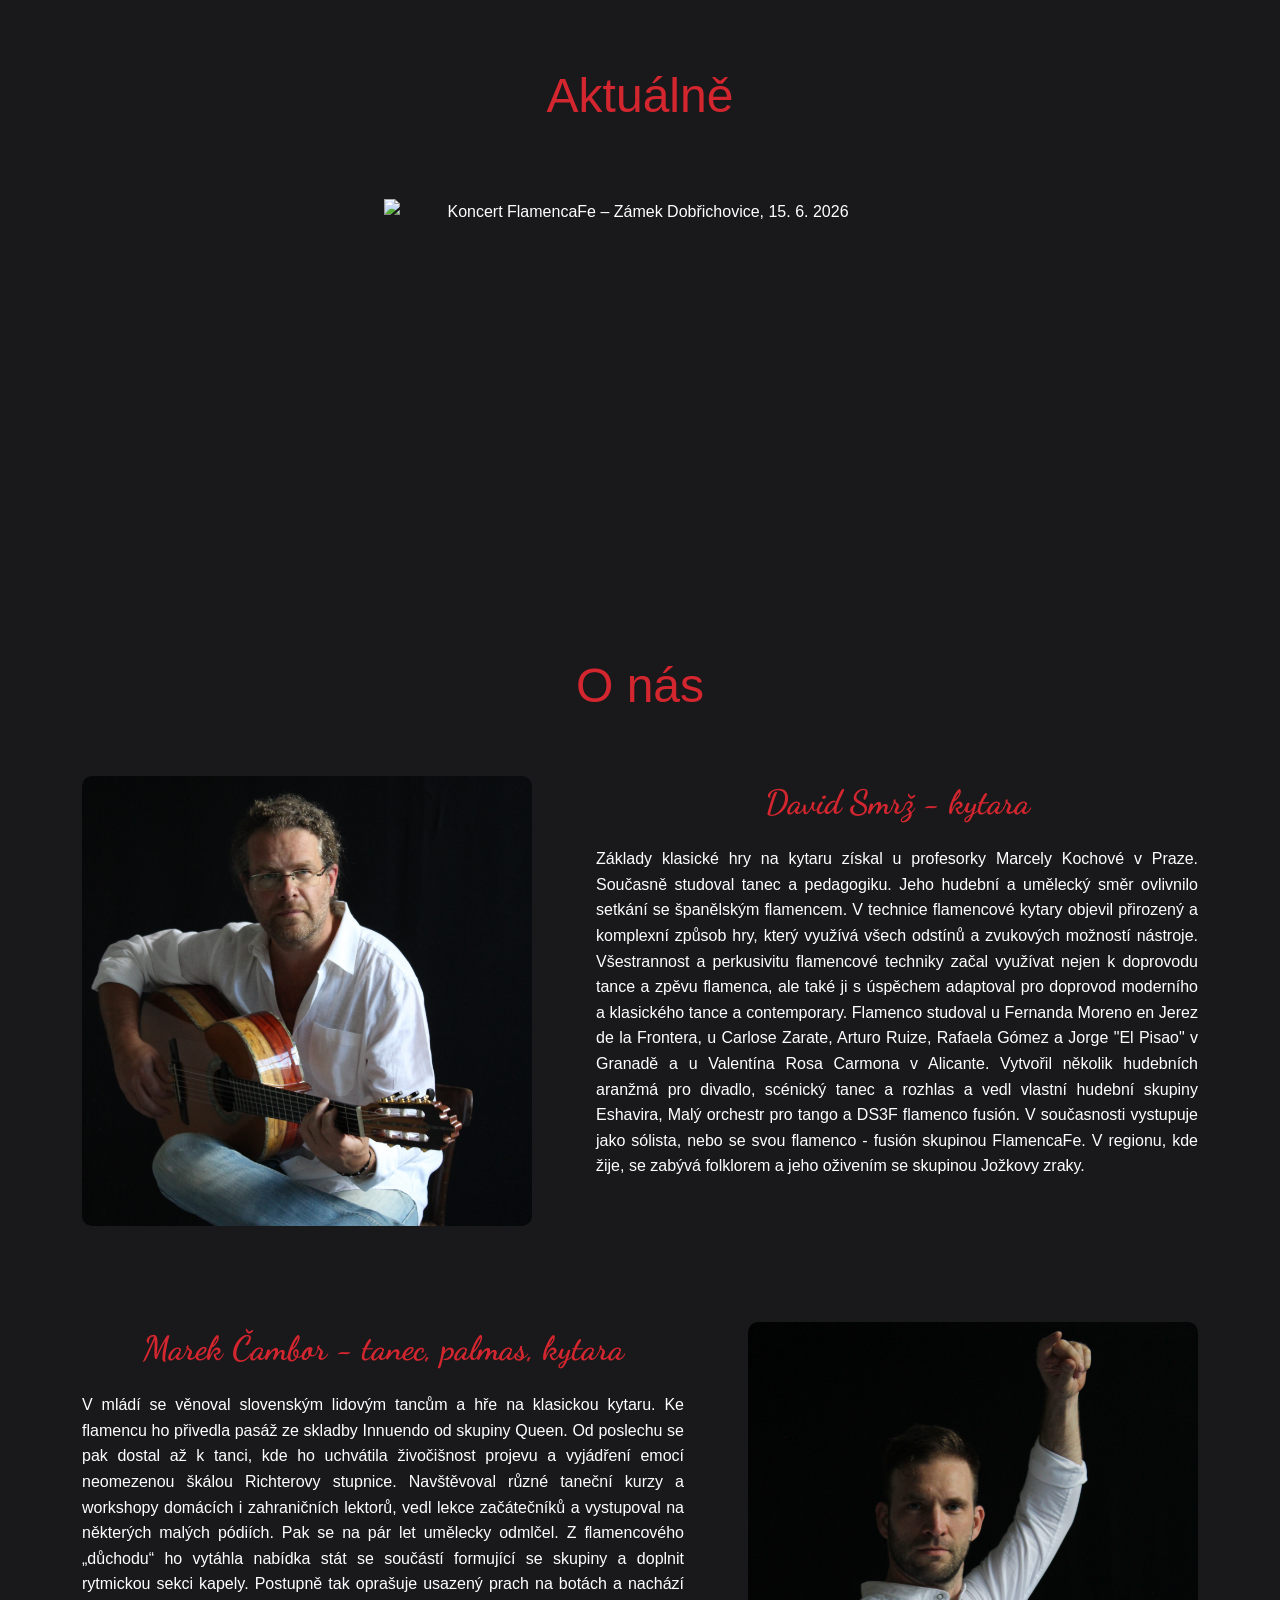
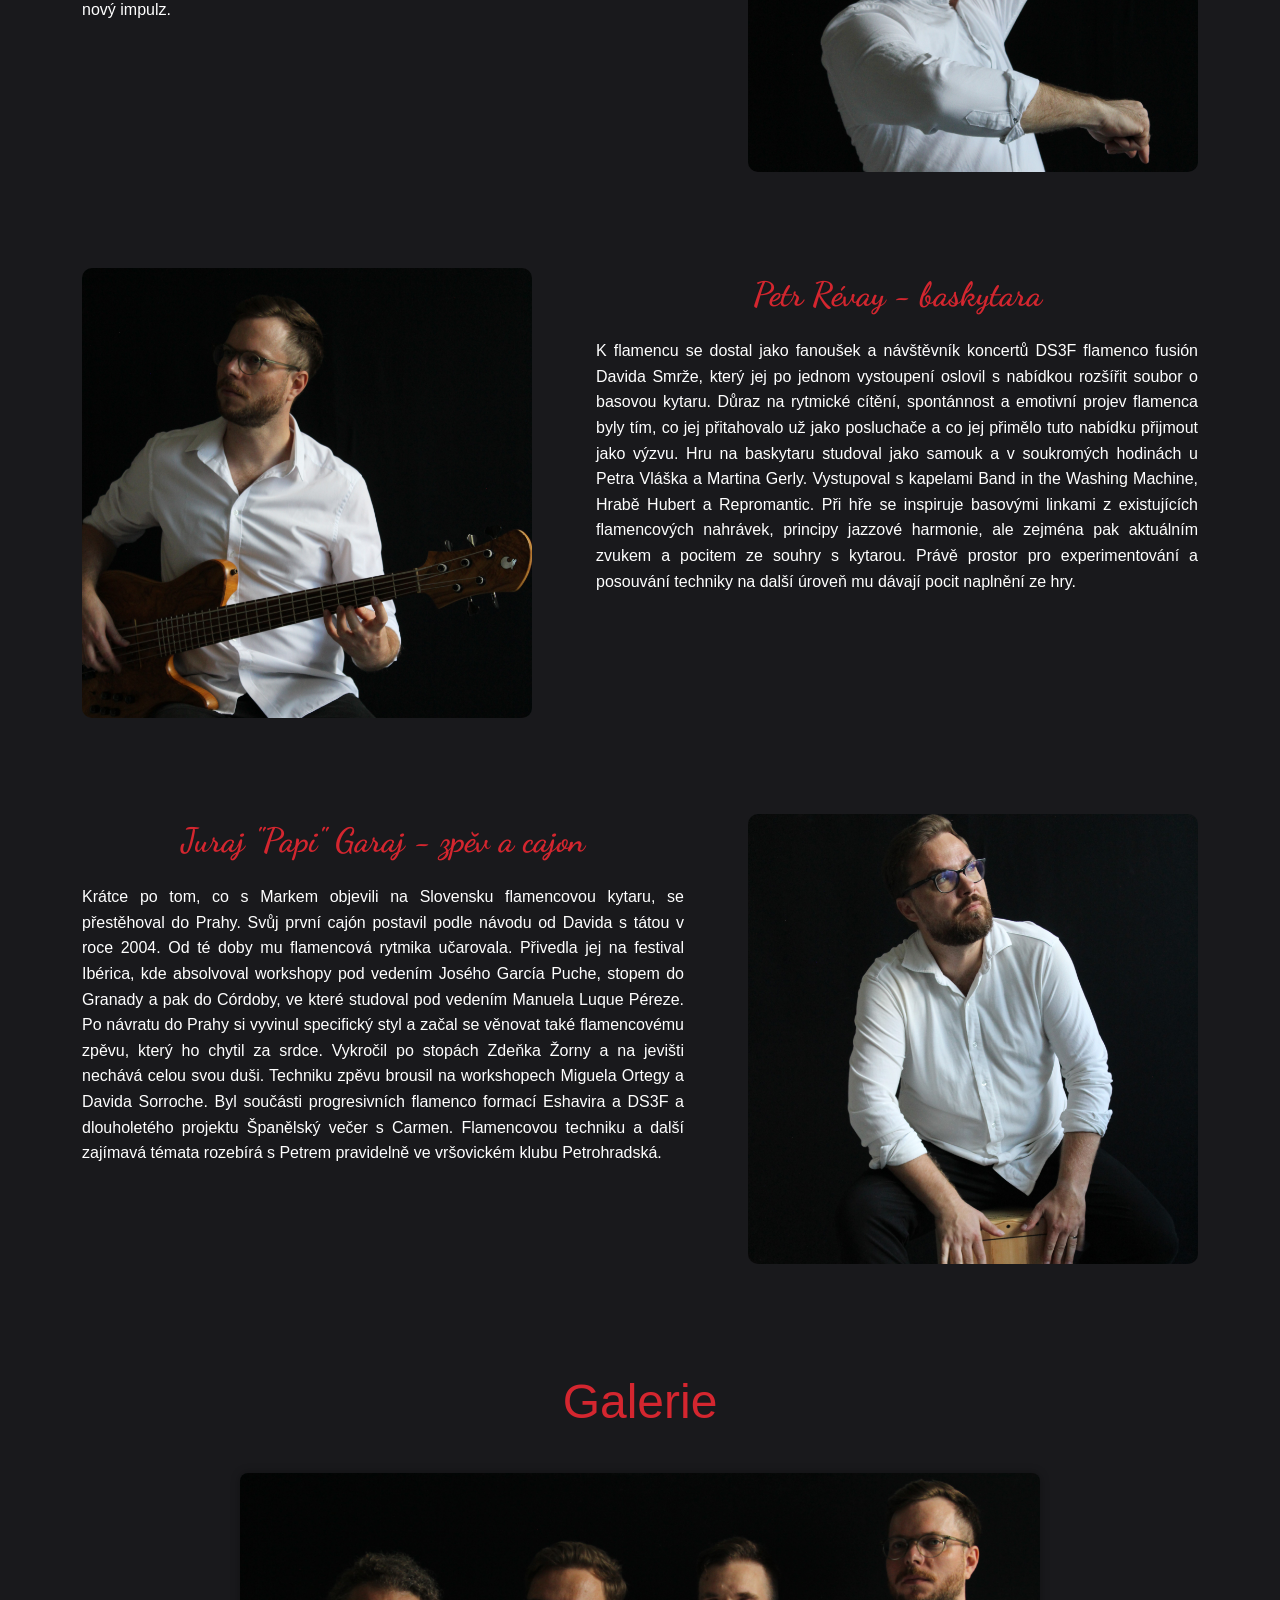
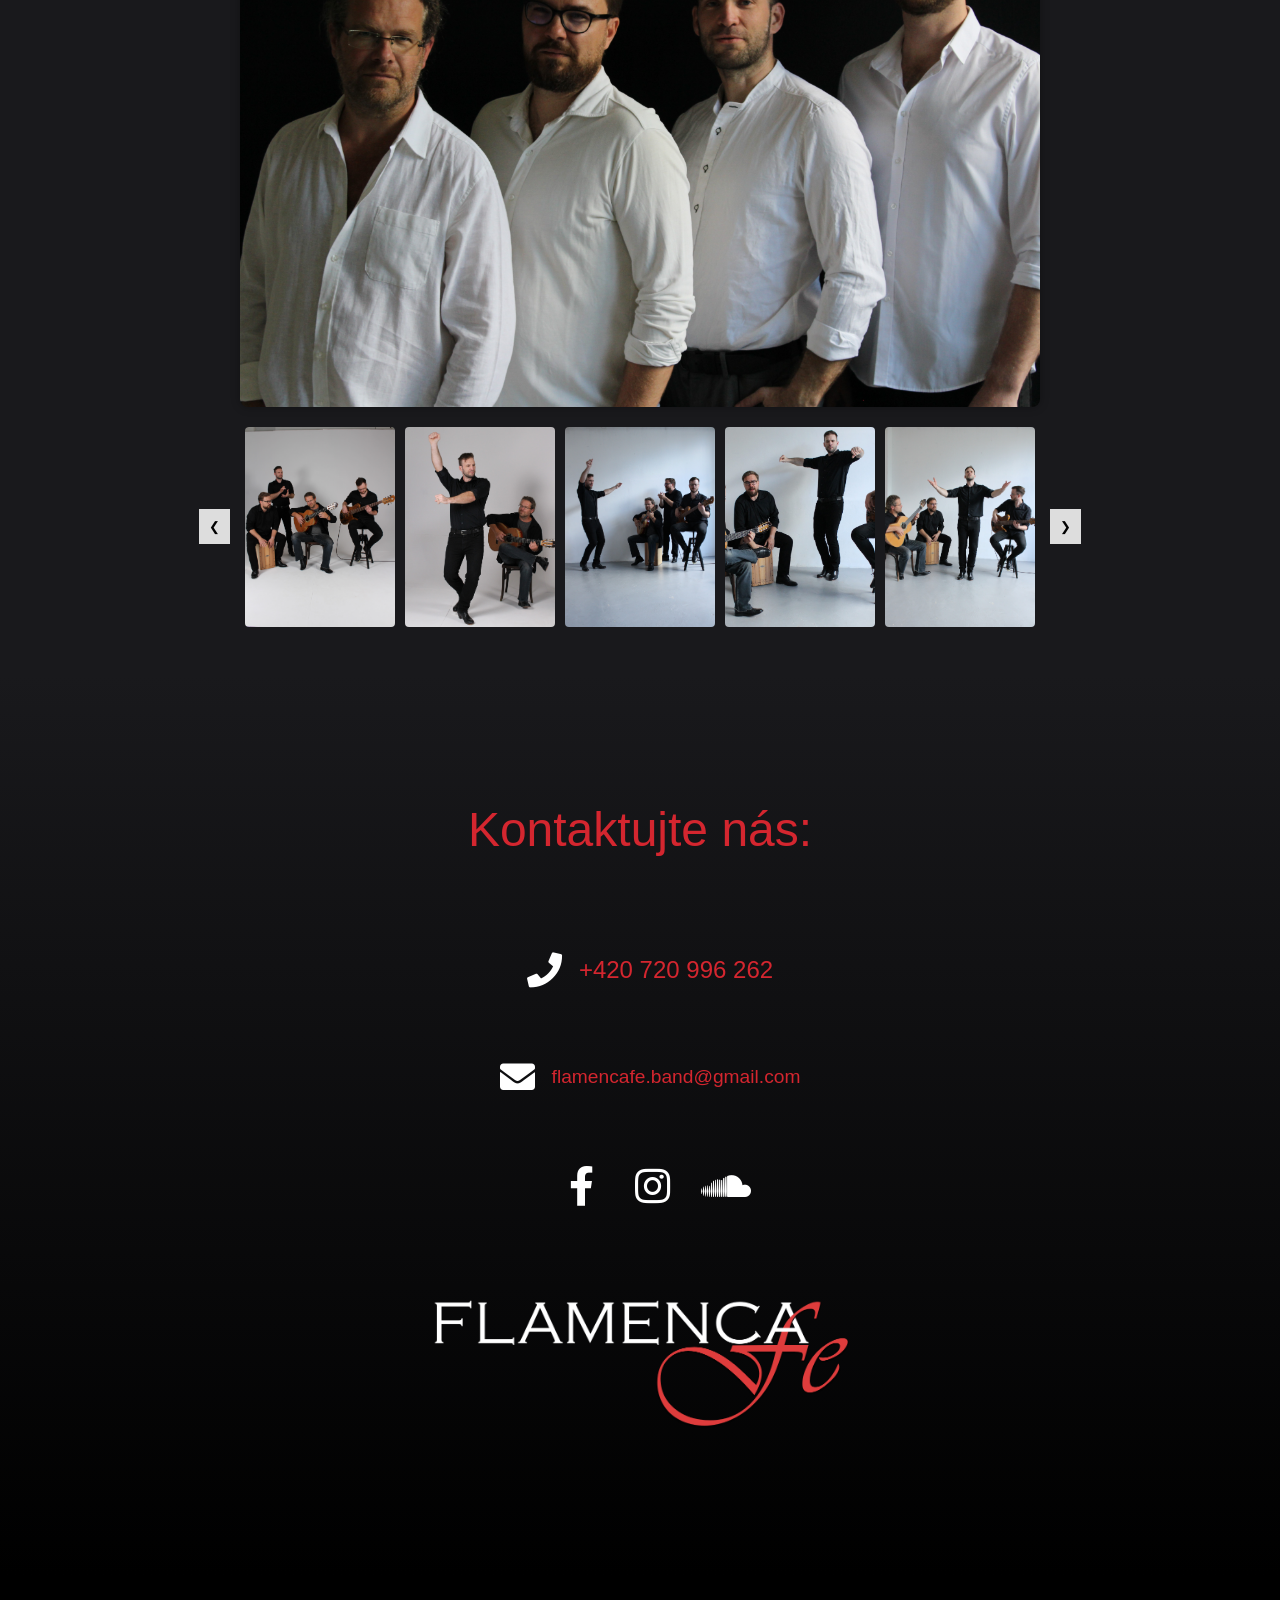
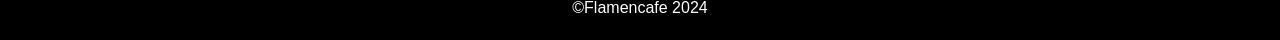
==== commit 856c165a: "Add text correction." ====
--- a/index.html
+++ b/index.html
@@ -161,7 +161,7 @@
                 </div>
                 <div class="member-bio">
                   <p>
-                    Krátce po tom, co s Markem objevili na Slovensku flamencovou kytaru, se přestěhoval do Prahy. Svůj první cajón postavil podle návodu od Davida s tátou v roce 2004. Od té doby mu flamencová rytmika učarovala. Přivedla jej na festival Ibérica, kde absolvoval workshopy pod vedením Josého García Puche, stopem do Granady a pak do Córdoby, ve které studoval pod vedením Manuela Luque Péreze. Po návratu do Prahy si vyvinul specifický styl a začal se věnovat také flamencovém zpěvu, který ho chytil za srdce. Vykročil po stopách Zdeňka Žorny a na jevišti nechává celou svou duši. Techniku zpěvu brousil na workshopech Miguela Ortegy a Davida Sorroche. Byl součásti progresivních flamenco formací Eshavira a DS3F a dlouholetého projektu Španělský večer s Carmen. Flamencovou techniku a další zajímavá témata rozebírá s Petrem pravidelně ve vršovickém klubu Petrohradská.
+                    Krátce po tom, co s Markem objevili na Slovensku flamencovou kytaru, se přestěhoval do Prahy. Svůj první cajón postavil podle návodu od Davida s tátou v roce 2004. Od té doby mu flamencová rytmika učarovala. Přivedla jej na festival Ibérica, kde absolvoval workshopy pod vedením Josého García Puche, stopem do Granady a pak do Córdoby, ve které studoval pod vedením Manuela Luque Péreze. Po návratu do Prahy si vyvinul specifický styl a začal se věnovat také flamencovému zpěvu, který ho chytil za srdce. Vykročil po stopách Zdeňka Žorny a na jevišti nechává celou svou duši. Techniku zpěvu brousil na workshopech Miguela Ortegy a Davida Sorroche. Byl součásti progresivních flamenco formací Eshavira a DS3F a dlouholetého projektu Španělský večer s Carmen. Flamencovou techniku a další zajímavá témata rozebírá s Petrem pravidelně ve vršovickém klubu Petrohradská.
                   </p>
                 </div>
               </article>
